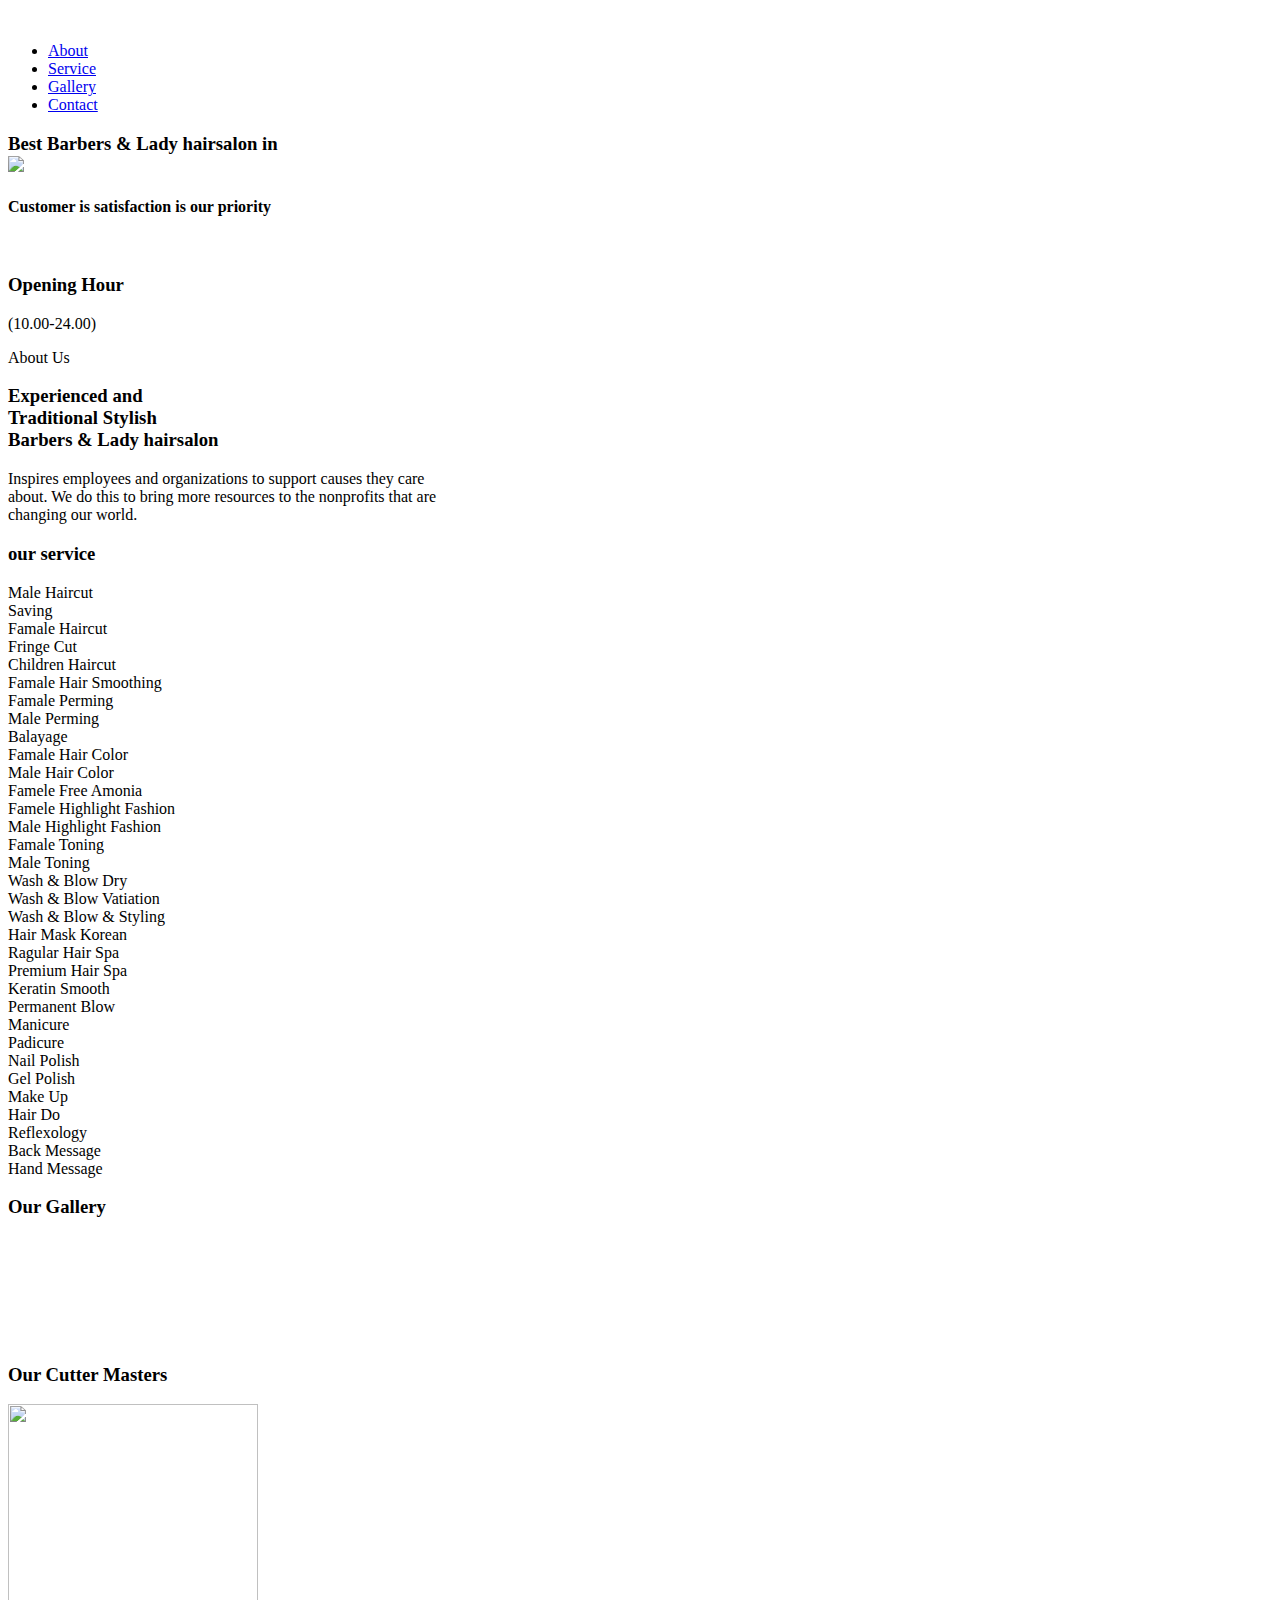
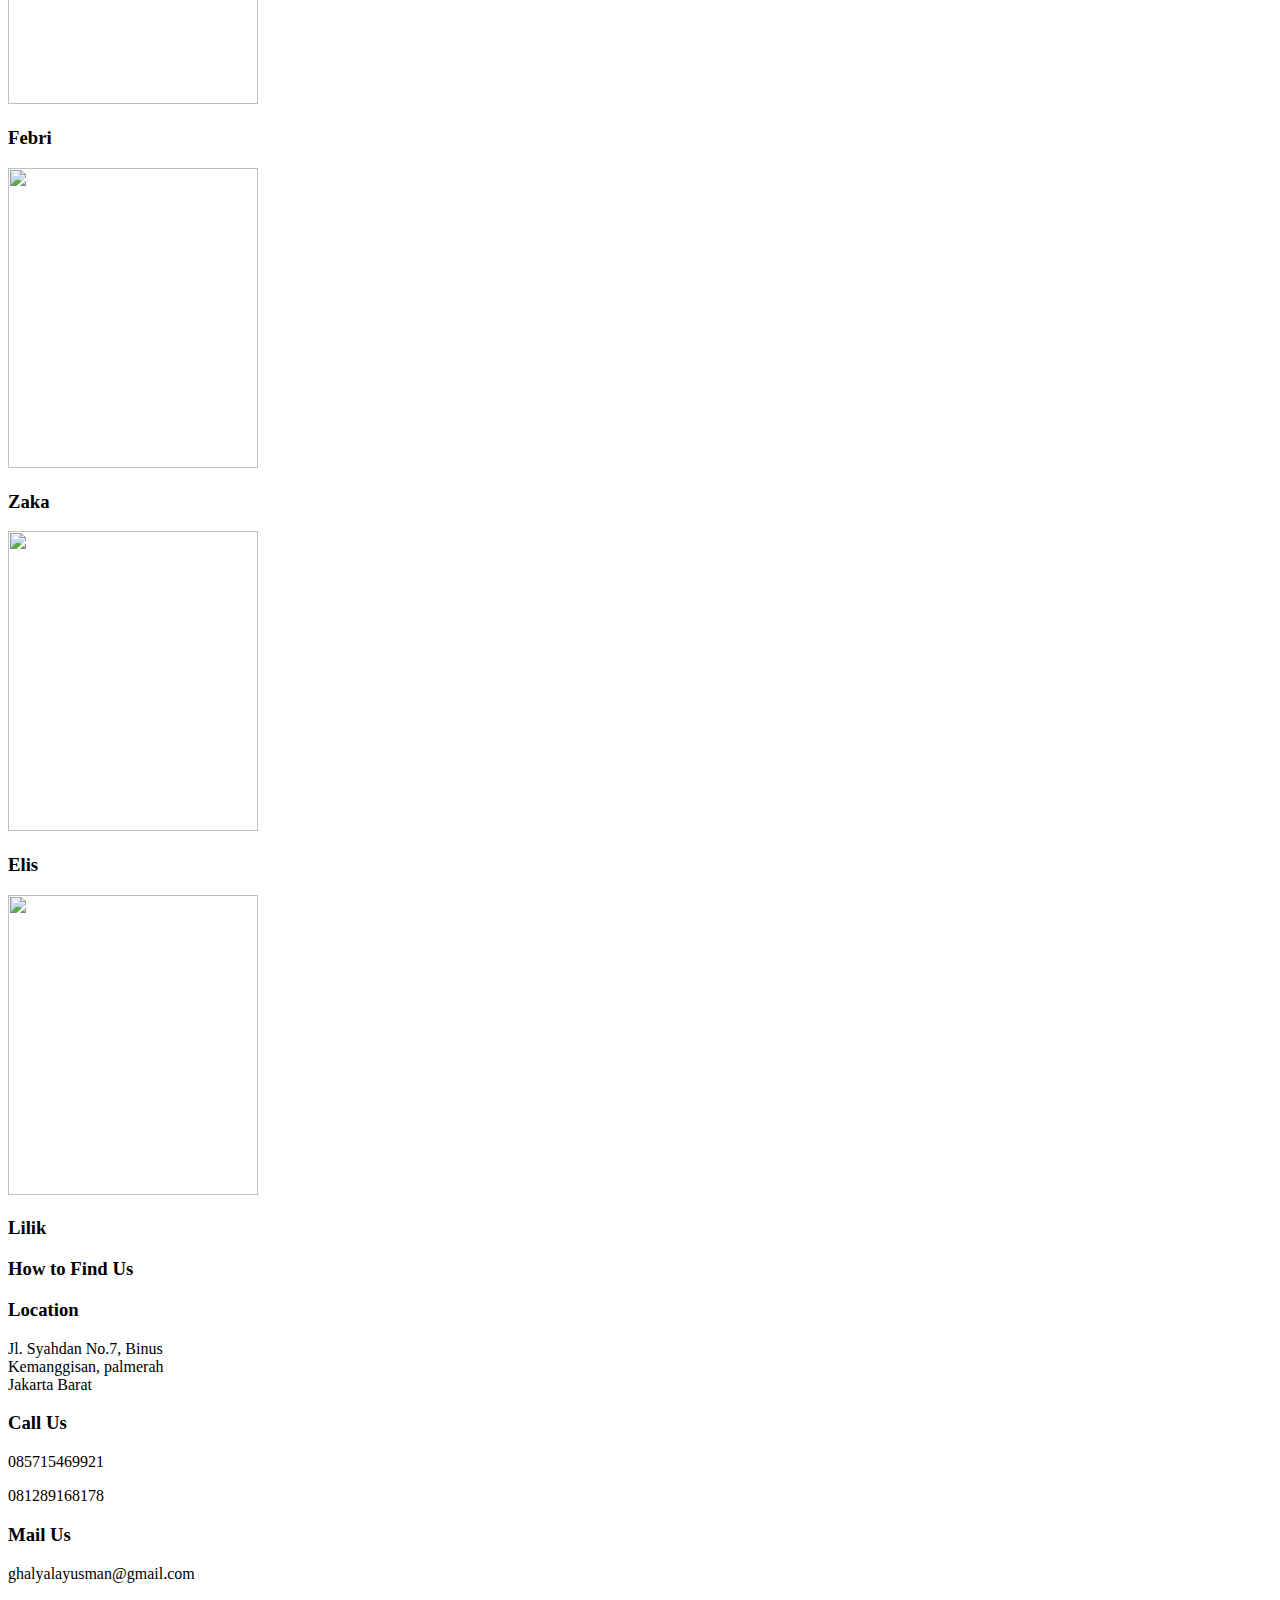
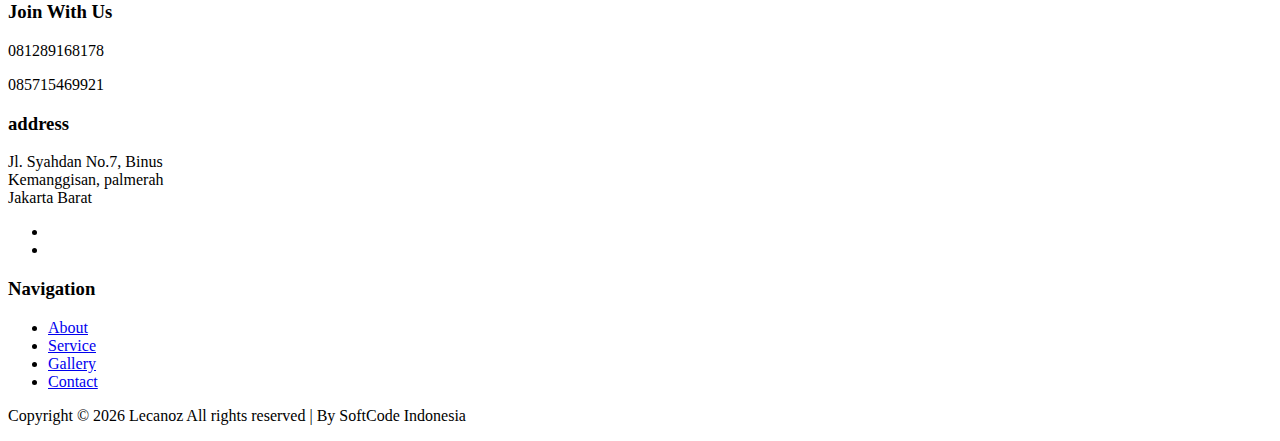
==== index.html @ 72bf42fb "Update index.html" ====
<!doctype html>
<html class="no-js" lang="zxx">

<head>
  <meta charset="utf-8">
  <meta http-equiv="x-ua-compatible" content="ie=edge">
  <title>Lecanoz</title>
  <meta name="description" content="">
  <meta name="viewport" content="width=device-width, initial-scale=1">

  <!-- <link rel="manifest" href="site.webmanifest"> -->
  <link rel="shortcut icon" type="image/x-icon" href="https://drive.google.com/file/d/1BiLMKQqVIKIXyY9jx629nzrj_ydUuwhg/view?usp=drivesdk">
  <!-- Place favicon.ico in the root directory -->

  <!-- CSS here -->
  <link rel="stylesheet" href="css/bootstrap.min.css">
  <link rel="stylesheet" href="css/owl.carousel.min.css">
  <link rel="stylesheet" href="css/magnific-popup.css">
  <link rel="stylesheet" href="css/font-awesome.min.css">
  <link rel="stylesheet" href="css/themify-icons.css">
  <link rel="stylesheet" href="css/nice-select.css">
  <link rel="stylesheet" href="css/flaticon.css">
  <link rel="stylesheet" href="css/gijgo.css">
  <link rel="stylesheet" href="css/animate.css">
  <link rel="stylesheet" href="css/slicknav.css">
  <link rel="stylesheet" href="css/style.css">
  <!-- <link rel="stylesheet" href="css/responsive.css"> -->
</head>

<body>
    <!--[if lte IE 9]>
            <p class="browserupgrade">You are using an <strong>outdated</strong> browser. Please <a href="https://browsehappy.com/">upgrade your browser</a> to improve your experience and security.</p>
          <![endif]-->

          <!-- header-start -->
          <header>
            <div class="header-area ">
              <div id="sticky-header" class="main-header-area">
                <div class="container-fluid p-0">
                  <div class="row align-items-center no-gutters">
                    <div class="col-xl-3 col-lg-3">
                      <div class="logo-img">
                        <a href="index.html">
                          <img src="img/logo1.png" alt="" class="header-logo">
                        </a>
                      </div>
                    </div>
                    <div class="col-xl-6 col-lg-6">
                      <div class="main-menu  d-none d-lg-block">
                        <nav>
                          <ul id="navigation">
                            <li><a href="#about" class="page-scroll">About</a></li>
                            <li><a href="#service" class="page-scroll">Service</a></li>
                            <li><a href="#gallery" class="page-scroll">Gallery</a></li>
                            <li><a href="#contact" class="page-scroll">Contact</a></li>
                          </ul>
                        </nav>
                      </div>
                    </div>
                    <div class="col-12">
                      <div class="mobile_menu d-block d-lg-none"></div>
                    </div>
                  </div>
                </div>
              </div>
            </div>
          </header>
          <!-- header-end -->

          <!-- slider_area_start -->
          <div class="slider_area">
            <div class="single_slider d-flex align-items-center justify-content-center slider_bg_1">
              <div class="container">
                <div class="row">
                  <div class="col-xl-12">
                    <div class="slider_text text-center">
                      <!-- <img src="img/banner1.png" alt=""> -->
                      <h3>Best Barbers & Lady hairsalon in <br> <img src="img/logo1.png" width="200px"> </h3>
                      <h4 class="text-white">Customer is satisfaction is our priority</h4>
                    </div>
                  </div>
                </div>
              </div>
            </div>
          </div>
          <!-- slider_area_end -->

          <!-- about_area_start -->
          <section class="about" id="about">
            <div class="about_area">
              <div class="container">
                <div class="row align-items-center">
                  <div class="col-xl-6 col-lg-6">
                    <div class="about_thumb">
                      <img src="img/about/about_lft.png" alt="">
                      <div class="opening_hour text-center">
                        <i class="flaticon-clock"></i>
                        <h3>Opening Hour</h3>
                        <p>(10.00-24.00)</p>
                      </div>
                    </div>
                  </div>
                  <div class="col-xl-6 col-lg-6">
                    <div class="about_info">
                      <div class="section_title mb-20px">
                        <span>About Us</span>
                        <h3>Experienced and <br> Traditional Stylish <br> Barbers & Lady hairsalon</h3>
                      </div>
                      <p>Inspires employees and organizations to support causes they care <br> about. We do this to bring more resources to the nonprofits that are <br> changing our world.</p>
                      
                    </div>
                  </div>
                </div>
              </div>
            </div>
          </section>

          <!-- about_area_end -->
          <section class="service" id="service">
            <div class="service_area">
              <div class="container">
                <div class="row">
                  <div class="col-xl-12">
                    <div class="section_title2 text-center mb-90">
                      <i class="flaticon-scissors"></i>
                      <h3>our service</h3>
                    </div>
                  </div>
                </div>
                <div class="white_bg_pos">
                  <div class="row">
                    <div class="col-xl-6">
                      <div class="single_service d-flex justify-content-between align-items-center">
                        <div class="service_inner d-flex align-items-center">
                          <span>Male Haircut</span>
                        </div>
                        
                      </div>
                      <div class="single_service d-flex justify-content-between align-items-center">
                        <div class="service_inner d-flex align-items-center">
                          <span>Saving</span>
                        </div>
                        
                      </div>
                      <div class="single_service d-flex justify-content-between align-items-center">
                        <div class="service_inner d-flex align-items-center">
                          <span>Famale Haircut</span>
                        </div>
                        
                      </div>
                      <div class="single_service d-flex justify-content-between align-items-center">
                        <div class="service_inner d-flex align-items-center">
                          <span>Fringe Cut</span>
                        </div>
                        
                      </div>
                      <div class="single_service d-flex justify-content-between align-items-center">
                        <div class="service_inner d-flex align-items-center">
                          <span>Children Haircut</span>
                        </div>
                        
                      </div>
                      <div class="single_service d-flex justify-content-between align-items-center">
                        <div class="service_inner d-flex align-items-center">
                          <span>Famale Hair Smoothing</span>
                        </div>
                        
                      </div>
                      <div class="single_service d-flex justify-content-between align-items-center">
                        <div class="service_inner d-flex align-items-center">
                          <span>Famale Perming</span>
                        </div>
                        
                      </div>
                      <div class="single_service d-flex justify-content-between align-items-center">
                        <div class="service_inner d-flex align-items-center">
                          <span>Male Perming</span>
                        </div>
                        
                      </div>
                      <div class="single_service d-flex justify-content-between align-items-center">
                        <div class="service_inner d-flex align-items-center">
                          <span>Balayage</span>
                        </div>
                        
                      </div>
                      <div class="single_service d-flex justify-content-between align-items-center">
                        <div class="service_inner d-flex align-items-center">
                          <span>Famale Hair Color</span>
                        </div>
                        
                      </div>
                      <div class="single_service d-flex justify-content-between align-items-center">
                        <div class="service_inner d-flex align-items-center">
                          <span>Male Hair Color</span>
                        </div>
                        
                      </div>
                      <div class="single_service d-flex justify-content-between align-items-center">
                        <div class="service_inner d-flex align-items-center">
                          <span>Famele Free Amonia</span>
                        </div>
                        
                      </div>
                      <div class="single_service d-flex justify-content-between align-items-center">
                        <div class="service_inner d-flex align-items-center">
                          <span>Famele Highlight Fashion</span>
                        </div>
                        
                      </div>
                      <div class="single_service d-flex justify-content-between align-items-center">
                        <div class="service_inner d-flex align-items-center">
                          <span>Male Highlight Fashion</span>
                        </div>
                        
                      </div>
                      <div class="single_service d-flex justify-content-between align-items-center">
                        <div class="service_inner d-flex align-items-center">
                          <span>Famale Toning</span>
                        </div>
                        
                      </div>
                      <div class="single_service d-flex justify-content-between align-items-center">
                        <div class="service_inner d-flex align-items-center">
                          <span>Male Toning</span>
                        </div>
                        
                      </div>
                    </div>
                    <div class="col-xl-6">
                      <div class="single_service d-flex justify-content-between align-items-center">
                        <div class="service_inner d-flex align-items-center">
                          <span>Wash & Blow Dry</span>
                        </div>
                        
                      </div>
                      <div class="single_service d-flex justify-content-between align-items-center">
                        <div class="service_inner d-flex align-items-center">
                          <span>Wash & Blow Vatiation</span>
                        </div>
                        
                      </div>
                      <div class="single_service d-flex justify-content-between align-items-center">
                        <div class="service_inner d-flex align-items-center">
                          <span>Wash & Blow & Styling</span>
                        </div>
                        
                      </div>
                      <div class="single_service d-flex justify-content-between align-items-center">
                        <div class="service_inner d-flex align-items-center">
                          <span>Hair Mask Korean</span>
                        </div>
                        
                      </div>
                      <div class="single_service d-flex justify-content-between align-items-center">
                        <div class="service_inner d-flex align-items-center">
                          <span>Ragular Hair Spa</span>
                        </div>
                        
                      </div>
                      <div class="single_service d-flex justify-content-between align-items-center">
                        <div class="service_inner d-flex align-items-center">
                          <span>Premium Hair Spa</span>
                        </div>
                        
                      </div>
                      <div class="single_service d-flex justify-content-between align-items-center">
                        <div class="service_inner d-flex align-items-center">
                          <span>Keratin Smooth</span>
                        </div>
                        
                      </div>
                      <div class="single_service d-flex justify-content-between align-items-center">
                        <div class="service_inner d-flex align-items-center">
                          <span>Permanent Blow</span>
                        </div>
                        
                      </div>
                      <div class="single_service d-flex justify-content-between align-items-center">
                        <div class="service_inner d-flex align-items-center">
                          <span>Manicure</span>
                        </div>
                        
                      </div>
                      <div class="single_service d-flex justify-content-between align-items-center">
                        <div class="service_inner d-flex align-items-center">
                          <span>Padicure</span>
                        </div>
                        
                      </div>
                      <div class="single_service d-flex justify-content-between align-items-center">
                        <div class="service_inner d-flex align-items-center">
                          <span>Nail Polish</span>
                        </div>
                        
                      </div>
                      <div class="single_service d-flex justify-content-between align-items-center">
                        <div class="service_inner d-flex align-items-center">
                          <span>Gel Polish</span>
                        </div>
                        
                      </div>
                      <div class="single_service d-flex justify-content-between align-items-center">
                        <div class="service_inner d-flex align-items-center">
                          <span>Make Up</span>
                        </div>
                        
                      </div>
                      <div class="single_service d-flex justify-content-between align-items-center">
                        <div class="service_inner d-flex align-items-center">
                          <span>Hair Do</span>
                        </div>
                        
                      </div>
                      <div class="single_service d-flex justify-content-between align-items-center">
                        <div class="service_inner d-flex align-items-center">
                          <span>Reflexology</span>
                        </div>
                        
                      </div>
                      <div class="single_service d-flex justify-content-between align-items-center">
                        <div class="service_inner d-flex align-items-center">
                          <span>Back Message</span>
                        </div>
                        
                      </div>
                      <div class="single_service d-flex justify-content-between align-items-center">
                        <div class="service_inner d-flex align-items-center">
                          <span>Hand Message</span>
                        </div>
                        
                      </div>
                    </div>
                  </div>
                </div>
              </div>
            </div>
          </section>


          <!-- gallery_area_start -->
          <section class="gallery" id="gallery">
            <div class="gallery_area">
              <div class="container">
                <div class="row">
                  <div class="col-xl-12">
                    <div class="section_title2 text-center mb-90">
                      <i class="flaticon-scissors"></i>
                      <h3>Our Gallery</h3>
                    </div>
                  </div>
                </div>
                <div class="row">
                  <div class="col-xl-12">
                    <div class="gallery_active owl-carousel">
                      <div class="single_gallery">
                        <div class="thumb">
                          <img src="img/gambar1.jpg" alt="">
                          <div class="image_hover">
                            <a class="popup-image" href="img/gambar1.jpg">
                              <i class="ti-plus"></i>
                            </a>
                          </div>
                        </div>
                      </div>
                      <div class="single_gallery">
                        <div class="thumb">
                          <img src="img/gambar2.jpg" alt="">
                          <div class="image_hover">
                            <a class="popup-image" href="img/gambar2.jpg">
                              <i class="ti-plus"></i>
                            </a>
                          </div>
                        </div>
                      </div>
                      <div class="single_gallery">
                        <div class="thumb">
                          <img src="img/gambar3.jpg" alt="">
                          <div class="image_hover">
                            <a class="popup-image" href="img/gambar3.jpg">
                              <i class="ti-plus"></i>
                            </a>
                          </div>
                        </div>
                      </div>
                      <div class="single_gallery">
                        <div class="thumb">
                          <img src="img/gambar4.jpg" alt="">
                          <div class="image_hover">
                            <a class="popup-image" href="img/gambar4.jpg">
                              <i class="ti-plus"></i>
                            </a>
                          </div>
                        </div>
                      </div>
                      <div class="single_gallery">
                        <div class="thumb">
                          <img src="img/gambar2.jpg" alt="">
                          <div class="image_hover">
                            <a class="popup-image" href="img/gambar2.jpg">
                              <i class="ti-plus"></i>
                            </a>
                          </div>
                        </div>
                      </div>
                      <div class="single_gallery">
                        <div class="thumb">
                          <img src="img/gambar3.jpg" alt="">
                          <div class="image_hover">
                            <a class="popup-image" href="img/gambar3.jpg">
                              <i class="ti-plus"></i>
                            </a>
                          </div>
                        </div>
                      </div>
                    </div>
                  </div>
                </div>
              </div>
            </div>
          </section>
          <!-- gallery_area_end -->


          <!-- cutter_muster_start -->
          <div class="cutter_muster">
            <div class="container">
              <div class="row">
                <div class="col-xl-12">
                  <div class="section_title2 text-center mb-90">
                    <i class="flaticon-scissors"></i>
                    <h3>Our Cutter Masters</h3>
                  </div>
                </div>
              </div>
              <div class="row">
                <div class="col-xl-3 col-md-6 col-lg-3 text-center">
                  <div class="single_master">
                    <div class="thumb">
                      <img src="img/cut1.jpg" alt="" style="width: 250px;height: 300px;">
                      
                    </div>
                    <div class="master_name text-center">
                      <h3>Febri</h3>
                    </div>
                  </div>
                </div>
                <div class="col-xl-3 col-md-6 col-lg-3 text-center">
                  <div class="single_master">
                    <div class="thumb">
                      <img src="img/cut2.jpg" alt="" style="width: 250px;height: 300px;">
                      
                    </div>
                    <div class="master_name text-center">
                      <h3>Zaka</h3>
                    </div>
                  </div>
                </div>
                <div class="col-xl-3 col-md-6 col-lg-3 text-center">
                  <div class="single_master">
                    <div class="thumb">
                      <img src="img/cut3.jpg" alt="" style="width: 250px;height: 300px;">
                      
                    </div>
                    <div class="master_name text-center">
                      <h3>Elis</h3>
                    </div>
                  </div>
                </div>
                <div class="col-xl-3 col-md-6 col-lg-3 text-center">
                  <div class="single_master">
                    <div class="thumb">
                      <img src="img/banner3.jpg" alt="" style="width: 250px;height: 300px;">
                      
                    </div>
                    <div class="master_name text-center">
                      <h3>Lilik</h3>
                    </div>
                  </div>
                </div>
              </div>
            </div>
          </div>
          <!-- cutter_muster_end -->

          <!-- find_us_area start -->
          <section class="contact" id="contact">
            <div class="find_us_area find_bg_1 ">
              <div class="container">
                <div class="row">
                  <div class="col-xl-5 offset-xl-7 col-lg-6 offset-lg-6">
                    <div class="find_info">
                      <h3 class="find_info_title">How to Find Us</h3>
                      <div class="single_find d-flex">
                        <div class="icon">
                          <i class="flaticon-placeholder"></i>
                        </div>
                        <div class="find_text">
                          <h3>Location</h3>
                          <p>Jl. Syahdan No.7, Binus<br>Kemanggisan, palmerah<br> Jakarta Barat</p>
                        </div>
                      </div>
                      <div class="single_find d-flex">
                        <div class="icon">
                          <i class="flaticon-phone-call"></i>
                        </div>
                        <div class="find_text">
                          <h3>Call Us</h3>
                          <p>085715469921</p>
                          <p>081289168178</p>
                        </div>
                      </div>
                      <div class="single_find d-flex">
                        <div class="icon">
                          <i class="flaticon-paper-plane"></i>
                        </div>
                        <div class="find_text">
                          <h3>Mail Us</h3>
                          <p>ghalyalayusman@gmail.com</p>
                        </div>
                      </div>
  
                    </div>
                  </div>
                </div>
              </div>
            </div>
          </section>
          <!-- find_us_area_end -->

          <!-- footer -->
          <footer class="footer">
            <div class="footer_top">
              <div class="container">
                <div class="row justify-content-center">
                  <div class="col-xl-4 col-md-6 col-lg-4 text-center">
                    <div class="footer_widget">
                      <h3 class="footer_title">
                        Join With Us
                      </h3>
                      <p class="footer_text">081289168178</p>
                      <p class="footer_text">085715469921</p>

                      </div>
                    </div>
                    <div class="col-xl-4 col-md-6 col-lg-4 text-center">
                      <div class="footer_widget">
                        <h3 class="footer_title">
                          address
                        </h3>
                        <p class="footer_text">Jl. Syahdan No.7, Binus<br>Kemanggisan, palmerah<br> Jakarta Barat</p>
                         
                          <div class="socail_links">
                            <ul>
                              <li>
                                <a href="https://www.youtube.com/channel/UCShp2CQF1haoKGP1Tw2uXsg">
                                  <i class="fa fa-youtube"></i>
                                </a>
                              </li>
                              <li>
                                <a href="https://www.instagram.com/lecanoz/">
                                  <i class="fa fa-instagram"></i>
                                </a>
                              </li>
                            </ul>
                          </div>
                        </div>
                      </div>
                      <div class="col-xl-4 col-md-6 col-lg-4 text-center">
                        <div class="footer_widget">
                          <h3 class="footer_title">
                            Navigation
                          </h3>
                          <ul>
                            <li><a href="#about" class="page-scroll">About</a></li>
                            <li><a href="#service" class="page-scroll">Service</a></li>
                            <li><a href="#gallery" class="page-scroll">Gallery</a></li>
                            <li><a href="#contact" class="page-scroll">Contact</a></li>
                          </ul>
                        </div>
                      </div>
                    </div>
                  </div>
                </div>
                <div class="copy-right_text">
                  <div class="container">
                    <div class="footer_border"></div>
                    <div class="row">
                      <div class="col-xl-12">
                        <p class="copy_right text-center">
                          <!-- Link back to Colorlib can't be removed. Template is licensed under CC BY 3.0. -->
                          Copyright &copy;
                          <script>
                            document.write(new Date().getFullYear());
                          </script> Lecanoz All rights reserved  | By SoftCode Indonesia
                          <!-- Link back to Colorlib can't be removed. Template is licensed under CC BY 3.0. -->
                        </p>
                      </div>
                    </div>
                  </div>
                </div>
              </footer>
              <!-- footer -->
              <!-- link that opens popup -->


              <!-- JS here -->
              <script src="js/jquery-3.4.1.js"></script>
              <script src="js/vendor/modernizr-3.5.0.min.js"></script>
              <script src="js/vendor/jquery-1.12.4.min.js"></script>
              <script src="js/popper.min.js"></script>
              <script src="js/bootstrap.min.js"></script>
              <script src="js/owl.carousel.min.js"></script>
              <script src="js/isotope.pkgd.min.js"></script>
              <script src="js/ajax-form.js"></script>
              <script src="js/waypoints.min.js"></script>
              <script src="js/jquery.counterup.min.js"></script>
              <script src="js/imagesloaded.pkgd.min.js"></script>
              <script src="js/scrollIt.js"></script>
              <script src="js/jquery.scrollUp.min.js"></script>
              <script src="js/wow.min.js"></script>
              <script src="js/nice-select.min.js"></script>
              <script src="js/jquery.slicknav.min.js"></script>
              <script src="js/jquery.magnific-popup.min.js"></script>
              <script src="js/plugins.js"></script>
              <script src="js/gijgo.min.js"></script>

              <!--contact js-->
              

              <script src="js/main.js"></script>
              <script src="js/script.js"></script>
              <script>
                
                // $('.page-scroll').click(function (e) { 
                //   e.preventDefault();
                //   console.log('ok');
                //   var href = $(this).attr('href');
                //   var elementTujuan = $(href);
                //   // $("body").animate({
                //   //   scrollTop: elementTujuan.offset().top
                //   // });
                // });
              </script>
            </body>

            </html>
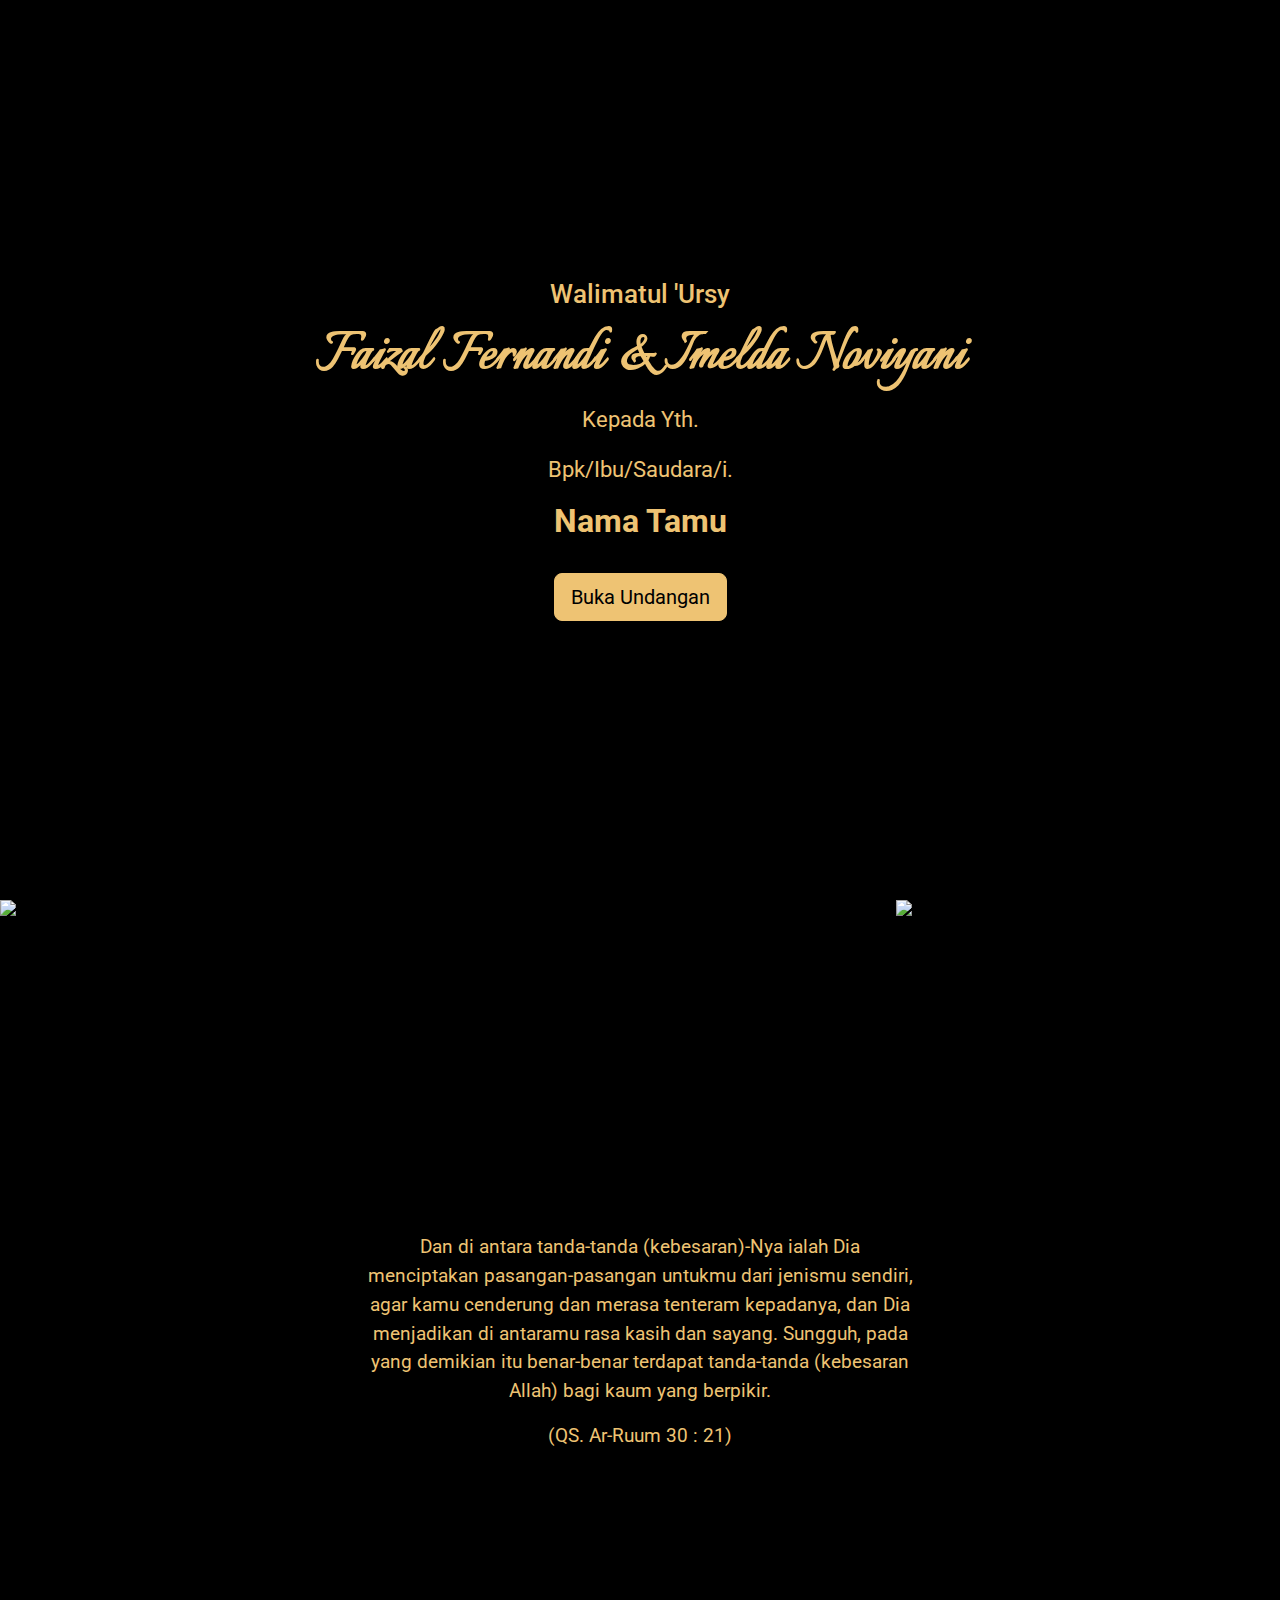
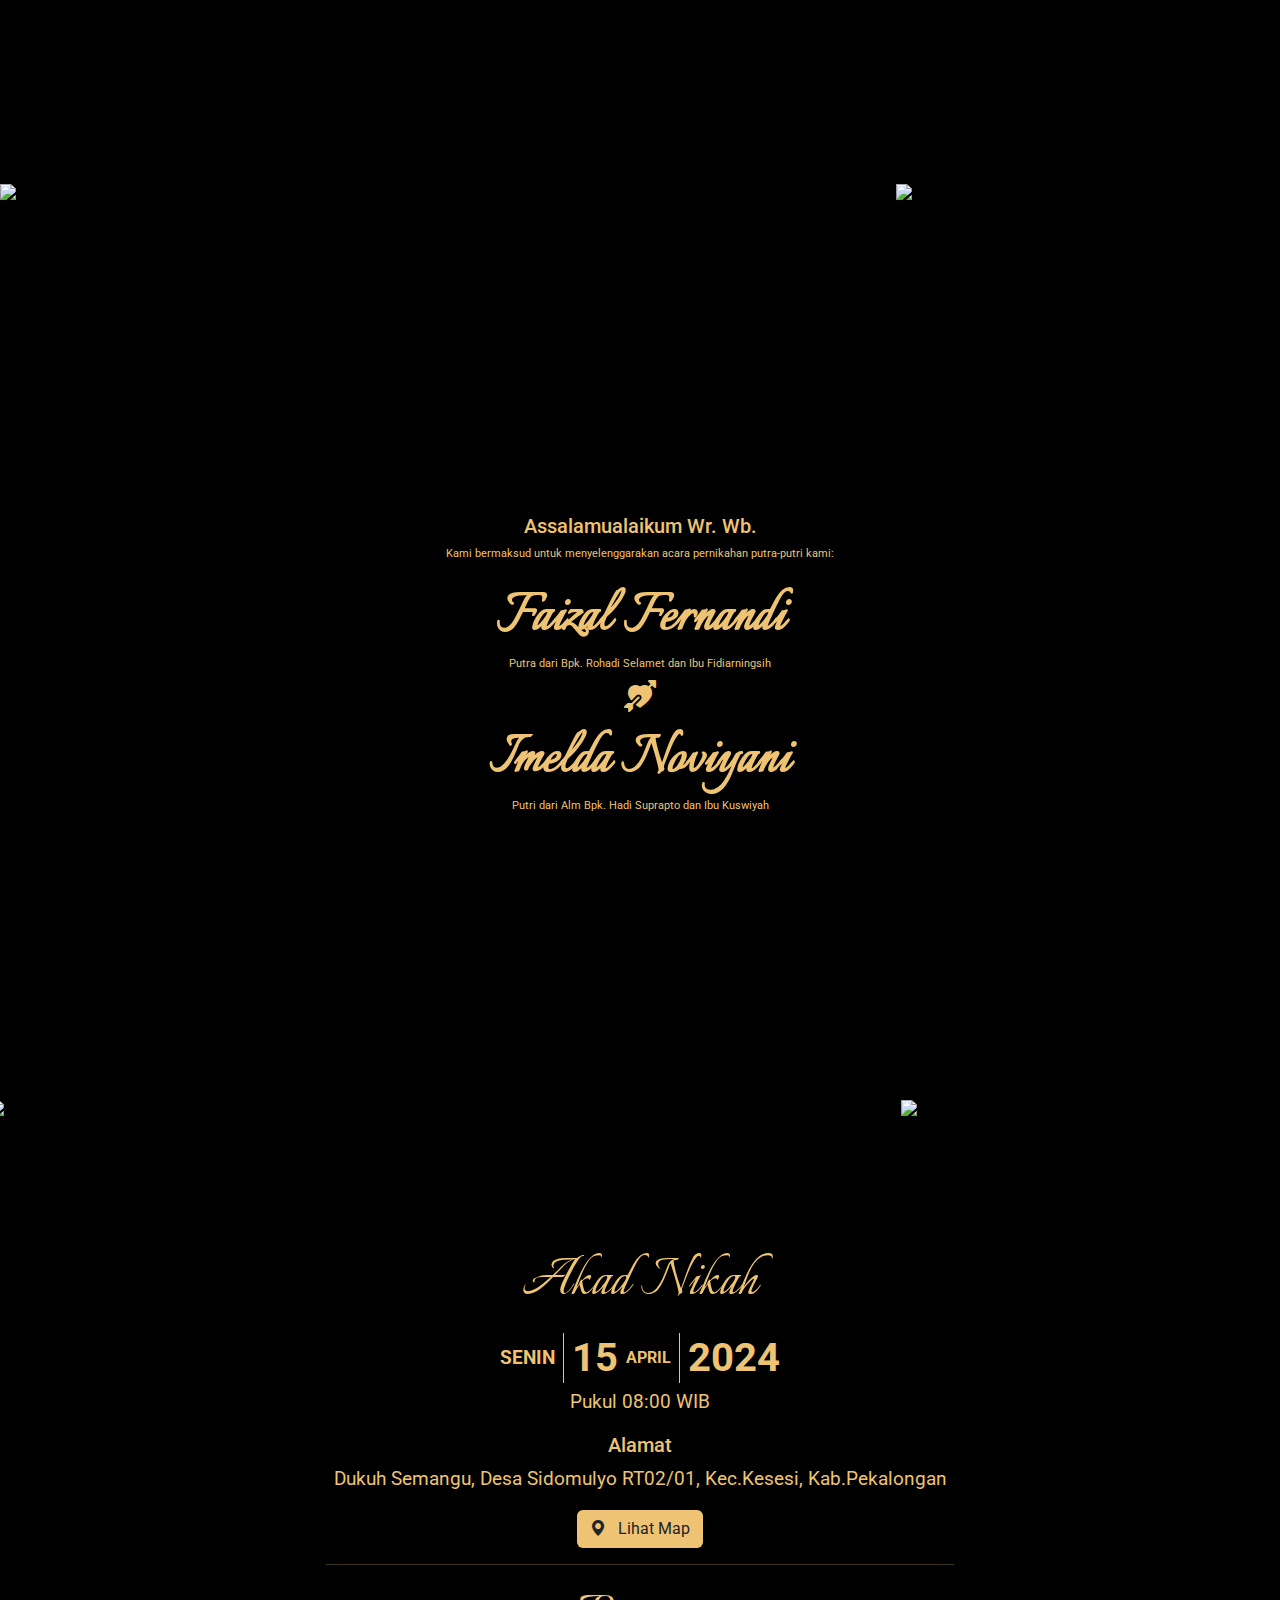
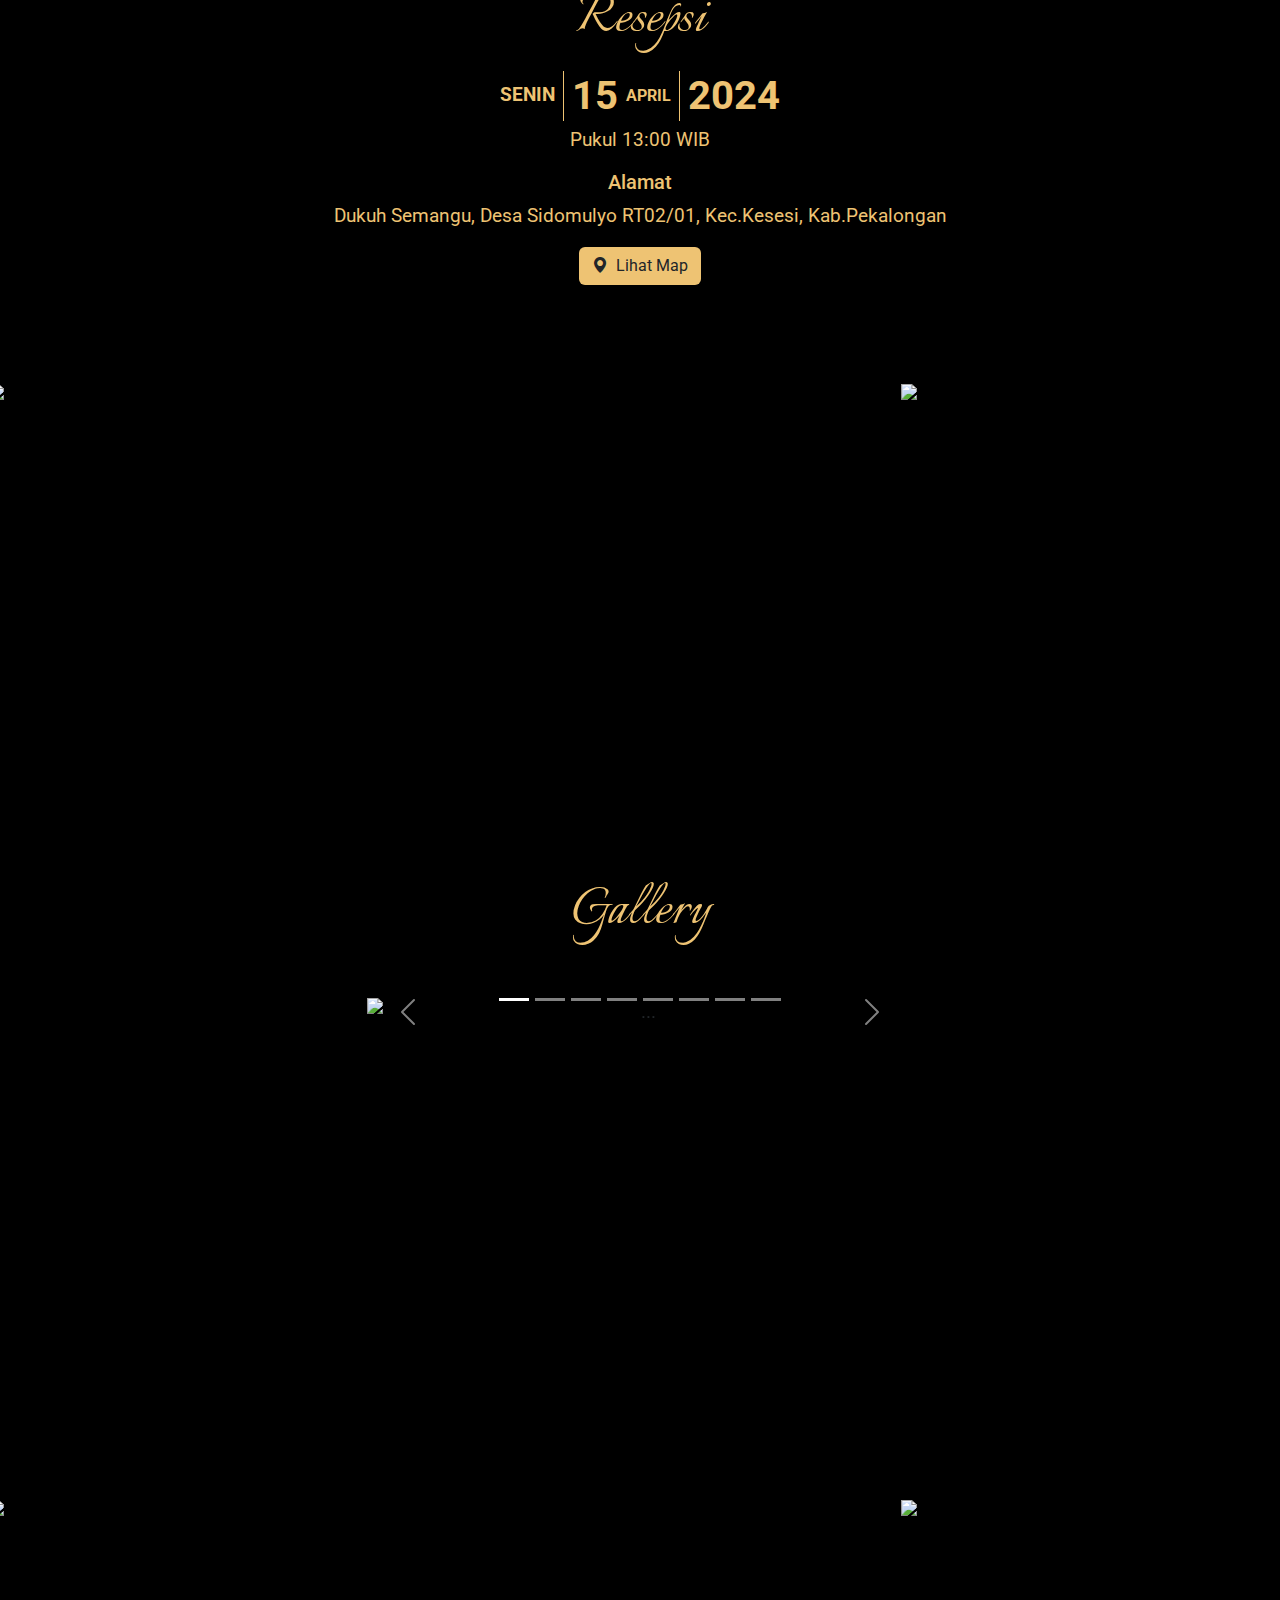
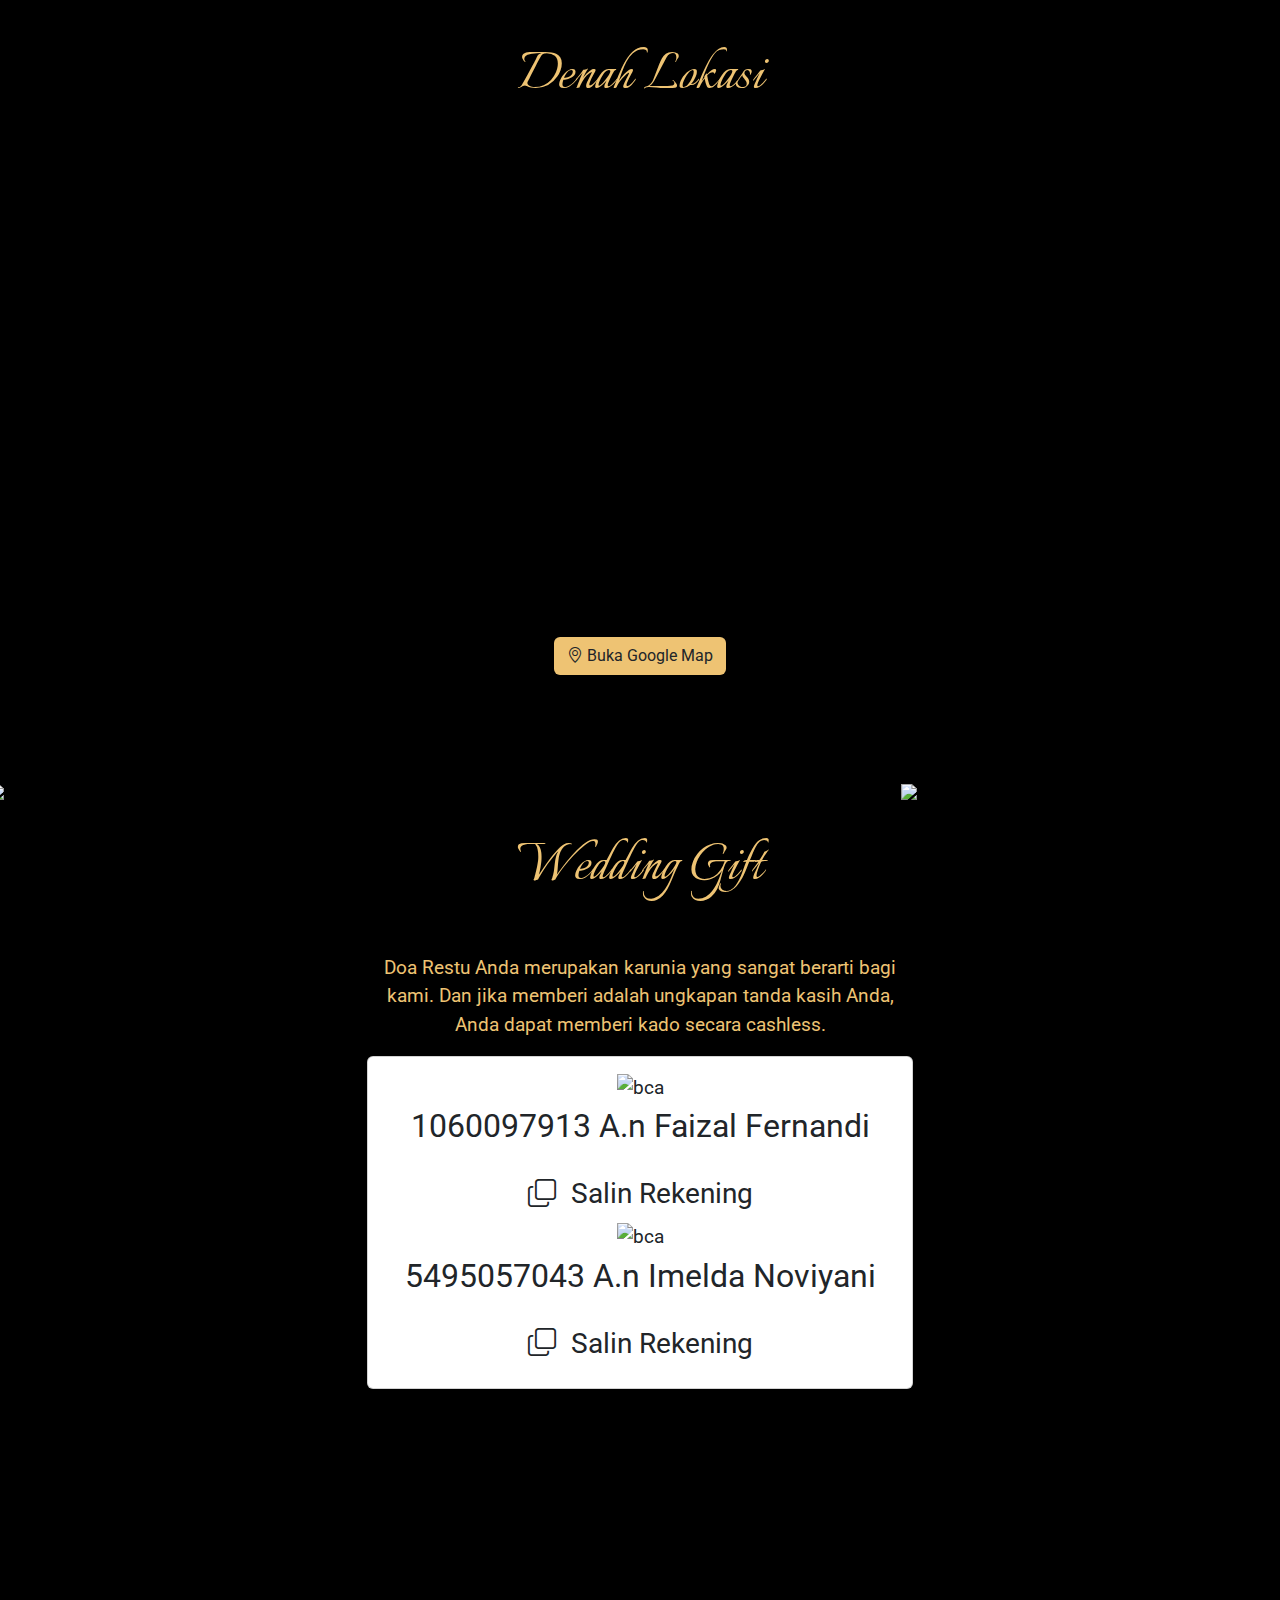
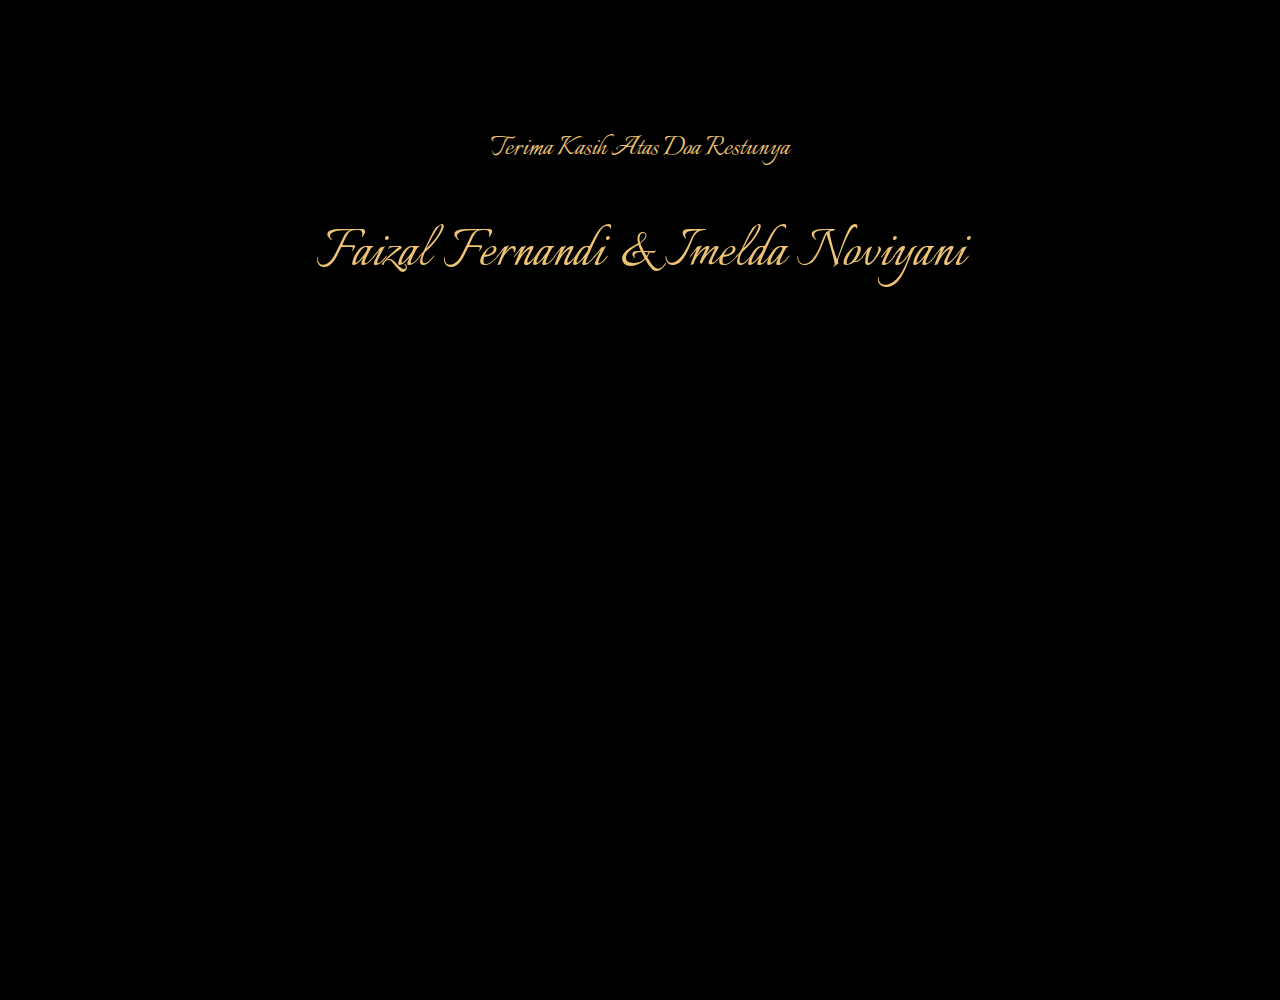
==== commit ac24fac0: "Update index.html" ====
--- a/index.html
+++ b/index.html
@@ -1,647 +1,314 @@
 <!doctype html>
-<html class="no-js" lang="zxx">
-
-<head>
-  <meta charset="utf-8">
-  <meta http-equiv="x-ua-compatible" content="ie=edge">
-  <title>Lecanoz</title>
-  <meta name="description" content="">
-  <meta name="viewport" content="width=device-width, initial-scale=1">
-
-  <!-- <link rel="manifest" href="site.webmanifest"> -->
-  <link rel="shortcut icon" type="image/x-icon" href="https://drive.google.com/file/d/1BiLMKQqVIKIXyY9jx629nzrj_ydUuwhg/view?usp=drivesdk">
-  <!-- Place favicon.ico in the root directory -->
-
-  <!-- CSS here -->
-  <link rel="stylesheet" href="css/bootstrap.min.css">
-  <link rel="stylesheet" href="css/owl.carousel.min.css">
-  <link rel="stylesheet" href="css/magnific-popup.css">
-  <link rel="stylesheet" href="css/font-awesome.min.css">
-  <link rel="stylesheet" href="css/themify-icons.css">
-  <link rel="stylesheet" href="css/nice-select.css">
-  <link rel="stylesheet" href="css/flaticon.css">
-  <link rel="stylesheet" href="css/gijgo.css">
-  <link rel="stylesheet" href="css/animate.css">
-  <link rel="stylesheet" href="css/slicknav.css">
-  <link rel="stylesheet" href="css/style.css">
-  <!-- <link rel="stylesheet" href="css/responsive.css"> -->
-</head>
-
-<body>
-    <!--[if lte IE 9]>
-            <p class="browserupgrade">You are using an <strong>outdated</strong> browser. Please <a href="https://browsehappy.com/">upgrade your browser</a> to improve your experience and security.</p>
-          <![endif]-->
-
-          <!-- header-start -->
-          <header>
-            <div class="header-area ">
-              <div id="sticky-header" class="main-header-area">
-                <div class="container-fluid p-0">
-                  <div class="row align-items-center no-gutters">
-                    <div class="col-xl-3 col-lg-3">
-                      <div class="logo-img">
-                        <a href="index.html">
-                          <img src="img/logo1.png" alt="" class="header-logo">
-                        </a>
-                      </div>
-                    </div>
-                    <div class="col-xl-6 col-lg-6">
-                      <div class="main-menu  d-none d-lg-block">
-                        <nav>
-                          <ul id="navigation">
-                            <li><a href="#about" class="page-scroll">About</a></li>
-                            <li><a href="#service" class="page-scroll">Service</a></li>
-                            <li><a href="#gallery" class="page-scroll">Gallery</a></li>
-                            <li><a href="#contact" class="page-scroll">Contact</a></li>
-                          </ul>
-                        </nav>
-                      </div>
-                    </div>
-                    <div class="col-12">
-                      <div class="mobile_menu d-block d-lg-none"></div>
-                    </div>
-                  </div>
-                </div>
+<html lang="en">
+  <head>
+    <meta charset="utf-8">
+    <meta name="viewport" content="width=device-width, initial-scale=1">
+
+<meta property="og:image" content=img/hero-6.jpeg">
+    <title>Faizal & Imelda Wedding</title>
+    <link href="https://cdn.jsdelivr.net/npm/bootstrap@5.3.3/dist/css/bootstrap.min.css" rel="stylesheet" integrity="sha384-QWTKZyjpPEjISv5WaRU9OFeRpok6YctnYmDr5pNlyT2bRjXh0JMhjY6hW+ALEwIH" crossorigin="anonymous">
+    <link rel="stylesheet" href="https://cdn.jsdelivr.net/npm/bootstrap-icons@1.11.3/font/bootstrap-icons.min.css">
+    <link rel="preconnect" href="https://fonts.googleapis.com">
+    <link rel="preconnect" href="https://fonts.gstatic.com" crossorigin>
+    <link href="https://fonts.googleapis.com/css2?family=Italianno&family=Sacramento&family=Tangerine:wght@400;700&family=Work+Sans:ital,wght@0,100..900;1,100..900&display=swap" rel="stylesheet">
+    <link href="https://fonts.googleapis.com/css2?family=Roboto:ital,wght@0,100;0,300;0,400;0,500;0,700;0,900;1,100;1,300;1,400;1,500;1,700;1,900&display=swap" rel="stylesheet">
+    <link rel="stylesheet" href="countdown/simplyCountdown.theme.default.css">
+
+    <meta property="og:image" content="img/hero-6.jpeg">
+
+    <script src="countdown/simplyCountdown.min.js"></script>
+    <link rel="stylesheet" href="style.css">
+    <script src="jquery/jquery-3.7.1.js"></script>
+    <script src="https://cdn.jsdelivr.net/npm/bootstrap@5.3.3/dist/js/bootstrap.bundle.min.js" integrity="sha384-YvpcrYf0tY3lHB60NNkmXc5s9fDVZLESaAA55NDzOxhy9GkcIdslK1eN7N6jIeHz" crossorigin="anonymous"></script>
+   
+  </head>
+  <body>
+    <section id="hiro" class="hero w-100 h-100 p-3 mx-auto text-center d-flex justify-content-center align-items-center text-gold">
+        <main>
+            <h4>Walimatul 'Ursy</h4>
+            <h1 class="fw-bold ">Faizal Fernandi & Imelda Noviyani</h1>
+            <p class="">Kepada Yth. </p>
+            <p class="">Bpk/Ibu/Saudara/i. </p>
+            <h2 class="fw-bold" id="nama">Nama Tamu</h2>
+            <div class="simply-countdown"></div>
+            <a href="#quotes" class="btn mt-4 btn-lg" onClick="enableScroll()">Buka Undangan</a>
+        </main>
+    </section>
+    
+
+    <!-- <nav class="navbar navbar-expand bg-gold nav-sticky">
+      <div class="container">
+        <a class="navbar-brand" href="#">Faizal & Imel</a>
+        <button class="navbar-toggler" type="button" data-bs-toggle="offcanvas" data-bs-target="#offcanvasNavbar" aria-controls="offcanvasNavbar" aria-label="Toggle navigation">
+          <span class="navbar-toggler-icon"></span>
+        </button>
+        <div class="offcanvas offcanvas-end" tabindex="-1" id="offcanvasNavbar" aria-labelledby="offcanvasNavbarLabel">
+          <div class="offcanvas-header">
+            <h5 class="offcanvas-title" id="offcanvasNavbarLabel">Offcanvas</h5>
+            <button type="button" class="btn-close" data-bs-dismiss="offcanvas" aria-label="Close"></button>
+          </div>
+          <div class="offcanvas-body">
+            <ul class="navbar-nav justify-content-end flex-grow-1 pe-3">
+              <li class="nav-item">
+                <a class="nav-link" href="#opening"><i class="bi bi-envelope-open-heart-fill"></i> Opening</a>
+              </li>
+              <li class="nav-item">
+                <a class="nav-link" href="#quotes"><i class="bi bi-quote"></i> Quotes</a>
+              </li>
+              <li class="nav-item">
+                <a class="nav-link" href="#mempelai"><i class="bi bi-hearts"></i> Mempelai</a>
+              </li>
+              <li class="nav-item">
+                <a class="nav-link" href="#event"><i class="bi bi-calendar-heart-fill"></i> Acara</a>
+              </li>
+               <li class="nav-item">
+                <a class="nav-link" href="#gallery"><i class="bi bi-postage-heart-fill"></i> Galeri</a>
+              </li>
+              <li class="nav-item">
+                <a class="nav-link" href="#map"><i class="bi bi-geo-alt-fill"></i> Map</a>
+              </li>
+              <li class="nav-item">
+                <a class="nav-link" href="#gift"><i class="bi bi-gift-fill"></i> Gift</a>
+              </li>
+            </ul>
+          </div>
+        </div>
+      </div>
+    </nav> -->
+
+    <section id="quotes" class="quotes ">
+      <div class="container">
+        <div class="row justify-content-center align-items-center">
+          <div class="frame">
+            <img class="frame-tl animate animated animate__fadeInTopLeft " src="img/frame-tl.webp" />
+            <img class="frame-tr animate animated animate__fadeInTopRight " src="img/frame-tr.webp" />
+            <img class="frame-bl animate animated animate__fadeInBottomLeft " src="img/frame-bl.webp" />
+            <img class="frame-br animate animated animate__fadeInBottomRight" src="img/frame-br.webp" />
+          </div>
+          <div class="col-lg-6 text-center text-white quote-content p-2">
+            <p class="quote text-gold">
+              Dan di antara tanda-tanda (kebesaran)-Nya ialah Dia menciptakan pasangan-pasangan untukmu dari jenismu sendiri, agar kamu cenderung dan merasa tenteram kepadanya, dan Dia menjadikan di antaramu rasa kasih dan sayang. Sungguh, pada yang demikian itu benar-benar terdapat tanda-tanda (kebesaran Allah) bagi kaum yang berpikir.
+            </p>
+            <p class="text-gold">(QS. Ar-Ruum 30 : 21)</p>
+          </div>
+          
+        </div>
+      </div>
+    </section>
+
+    <section id="mempelai" class="mempelai bg-black ">
+      <div class="container">
+        <div class="row justify-content-center align-items-center">
+          <div class="col-lg-12 text-center text-gold">
+            <div class="img-header">
+              <img src="img/bg-wayang.png" alt="" class="left">
+              <img src="img/bg-wayang.png" alt="" class="right">
+            </div>
+            <h5 class="">Assalamualaikum Wr. Wb.</h5>
+            <p>Kami bermaksud untuk menyelenggarakan acara pernikahan putra-putri kami:</p>
+            <h2 class=" m-0 fw-bold">Faizal Fernandi</h2>
+            <p class=" m-0">Putra dari Bpk. Rohadi Selamet dan Ibu Fidiarningsih</p>
+            <i class="bi bi-arrow-through-heart-fill fs-2"></i>
+            <h2 class=" m-0 fw-bold">Imelda Noviyani</h2>
+            <p class=" m-0">Putri dari Alm Bpk. Hadi Suprapto dan Ibu Kuswiyah</p>
+          </div>
+        </div>
+      </div>
+    </section>
+
+    <section class="acara" id="acara">
+      <div class="row justify-content-center align-items-center">
+        <div class="frame">
+          <img class="frame-tl animate animated animate__fadeInTopLeft " src="img/frame-tl.webp" />
+          <img class="frame-tr animate animated animate__fadeInTopRight " src="img/frame-tr.webp" />
+          <img class="frame-bl animate animated animate__fadeInBottomLeft " src="img/frame-bl.webp" />
+          <img class="frame-br animate animated animate__fadeInBottomRight" src="img/frame-br.webp" />
+        </div>
+        
+        <div class="col-lg-6 text-center text-gold">
+          <div class="img-header">
+            <img src="img/bg-wayang.png" alt="" class="left">
+            <img src="img/bg-wayang.png" alt="" class="right">
+          </div>
+          
+          <h4>Akad Nikah</h4>
+          <div class="d-flex align-items-center gap-2 justify-content-center">
+            <p class="fw-bold m-0">SENIN</p>
+            <div class="vl-gold"></div>
+            <span class="fs-1 fw-bold">15</span>
+            <p class="fw-bold fs-6 m-0">APRIL</p>
+            <div class="vl-gold"></div>
+            
+            <p class="fw-bold fs-1 m-0">2024</p>
+          </div>
+          
+          <p>Pukul 08:00 WIB</p>
+          <h5>Alamat</h5>
+          <p>Dukuh Semangu, Desa Sidomulyo RT02/01, Kec.Kesesi, Kab.Pekalongan</p>
+          <a href="#" class="btn bg-gold"><i class="bi bi-geo-alt-fill me-2"></i> Lihat Map</a>
+          <hr>
+          <h4>Resepsi</h4>
+          <div class="d-flex align-items-center gap-2 justify-content-center">
+            <p class="fw-bold m-0">SENIN</p>
+            <div class="vl-gold"></div>
+            <span class="fs-1 fw-bold">15</span>
+            <p class="fw-bold fs-6 m-0">APRIL</p>
+            <div class="vl-gold"></div>
+            <p class="fw-bold fs-1 m-0">2024</p>
+          </div>
+          <p>Pukul 13:00 WIB</p>
+          <h5>Alamat</h5>
+          <p>Dukuh Semangu, Desa Sidomulyo RT02/01, Kec.Kesesi, Kab.Pekalongan</p>
+          <a href="#" class="btn bg-gold"><i class="bi bi-geo-alt-fill me-2"></i>Lihat Map</a>
+        </div>
+      </div>
+    </section>
+
+    <section id="gallery" class="gallery">
+      <div class="container">
+        <div class="row justify-content-center align-items-center">
+          <div class="col-lg-6 text-center">
+            <!-- <div class="img-header">
+              <img src="img/bg-wayang.png" alt="" class="left">
+              <img src="img/bg-wayang.png" alt="" class="right">
+            </div> -->
+            <h4 class="title text-gold mb-5">Gallery</h4>
+            <div id="carouselExample" class="carousel slide">
+              <div class="carousel-indicators">
+                <button type="button" data-bs-target="#carouselExampleIndicators" data-bs-slide-to="0" class="active" aria-current="true" aria-label="Slide 1"></button>
+                <button type="button" data-bs-target="#carouselExampleIndicators" data-bs-slide-to="1" aria-label="Slide 2"></button>
+                <button type="button" data-bs-target="#carouselExampleIndicators" data-bs-slide-to="2" aria-label="Slide 3"></button>
+                <button type="button" data-bs-target="#carouselExampleIndicators" data-bs-slide-to="3" aria-label="Slide 4"></button>
+                <button type="button" data-bs-target="#carouselExampleIndicators" data-bs-slide-to="4" aria-label="Slide 5"></button>
+                <button type="button" data-bs-target="#carouselExampleIndicators" data-bs-slide-to="5" aria-label="Slide 6"></button>
+                <button type="button" data-bs-target="#carouselExampleIndicators" data-bs-slide-to="6" aria-label="Slide 7"></button>
+                <button type="button" data-bs-target="#carouselExampleIndicators" data-bs-slide-to="7" aria-label="Slide 8"></button>
               </div>
+            
+              <div class="carousel-inner">
+                <div class="carousel-item active">
+                  <img src="img/hero-5.jpeg" class="d-block w-100" alt="...">
+                </div>
+                <div class="carousel-item">
+                  <img src="img/hero-2.jpeg" class="d-block w-100" alt="...">
+                </div>
+                <div class="carousel-item">
+                  <img src="img/hero-3.jpeg" class="d-block w-100" alt="...">
+                </div>
+                <div class="carousel-item">
+                  <img src="img/hero-4.jpeg" class="d-block w-100" alt="...">
+                </div>
+                <div class="carousel-item">
+                  <img src="img/hero-1.jpeg" class="d-block w-100" alt="...">
+                </div>
+                <div class="carousel-item">
+                  <img src="img/hero-6.jpeg" class="d-block w-100" alt="...">
+                </div>
+                <div class="carousel-item">
+                  <img src="img/hero-7.jpeg" class="d-block w-100" alt="...">
+                </div>
+                <div class="carousel-item">
+                  <img src="img/hero-8.jpeg" class="d-block w-100" alt="...">
+                </div>
+              </div>
+              <button class="carousel-control-prev" type="button" data-bs-target="#carouselExample" data-bs-slide="prev">
+                <span class="carousel-control-prev-icon" aria-hidden="true"></span>
+                <span class="visually-hidden">Previous</span>
+              </button>
+              <button class="carousel-control-next" type="button" data-bs-target="#carouselExample" data-bs-slide="next">
+                <span class="carousel-control-next-icon" aria-hidden="true"></span>
+                <span class="visually-hidden">Next</span>
+              </button>
             </div>
-          </header>
-          <!-- header-end -->
-
-          <!-- slider_area_start -->
-          <div class="slider_area">
-            <div class="single_slider d-flex align-items-center justify-content-center slider_bg_1">
-              <div class="container">
-                <div class="row">
-                  <div class="col-xl-12">
-                    <div class="slider_text text-center">
-                      <!-- <img src="img/banner1.png" alt=""> -->
-                      <h3>Best Barbers & Lady hairsalon in <br> <img src="img/logo1.png" width="200px"> </h3>
-                      <h4 class="text-white">Customer is satisfaction is our priority</h4>
-                    </div>
-                  </div>
-                </div>
+          </div>
+        </div>
+      </div>
+    </section>
+
+    <section class="location" id="location">
+      <div class="row  d-flex flex-column justify-content-center align-items-center">
+        <div class="frame">
+          <img class="frame-tl animate animated animate__fadeInTopLeft " src="img/frame-tl.webp" />
+          <img class="frame-tr animate animated animate__fadeInTopRight " src="img/frame-tr.webp" />
+          <img class="frame-bl animate animated animate__fadeInBottomLeft " src="img/frame-bl.webp" />
+          <img class="frame-br animate animated animate__fadeInBottomRight" src="img/frame-br.webp" />
+        </div>
+        <div class="col-lg-6 text-center">
+          <div class="img-header text-center">
+            <img src="img/bg-wayang.png" alt="" class="left">
+            <img src="img/bg-wayang.png" alt="" class="right">
+          </div>
+          <h4 class="title text-gold mb-5">Denah Lokasi</h4>
+        </div>
+        <div class="col-lg-6 text-center">
+          <iframe src="https://www.google.com/maps/embed?pb=!1m17!1m12!1m3!1d990.0529960176723!2d109.50123226954803!3d-6.984290999563533!2m3!1f0!2f0!3f0!3m2!1i1024!2i768!4f13.1!3m2!1m1!2zNsKwNTknMDMuNSJTIDEwOcKwMzAnMDYuOCJF!5e0!3m2!1sid!2sid!4v1712172534480!5m2!1sid!2sid" width="600" height="450" style="border:0;" allowfullscreen="" loading="lazy" referrerpolicy="no-referrer-when-downgrade"></iframe>
+        </div>
+        <div class="col-lg-12 text-center my-3">
+          <a href="" class="btn bg-gold"><i class="bi bi-geo-alt"></i> Buka Google Map</a>
+        </div>
+      </div>
+    </section>
+
+    <section class="gift" id="gift">
+      <div class="container">
+        <div class="row d-flex flex-column justify-content-center align-items-center ">
+          
+          <div class="col-lg-6 text-center">
+            <div class="img-header text-center">
+              <img src="img/bg-wayang.png" alt="" class="left">
+              <img src="img/bg-wayang.png" alt="" class="right">
+            </div>
+            <h4 class="title text-gold mb-5">Wedding Gift</h4>
+            <p class="text-gold"> Doa Restu Anda merupakan karunia yang sangat berarti bagi kami. Dan jika memberi adalah ungkapan tanda kasih Anda, Anda dapat memberi kado secara cashless.</p>
+          </div>
+          <div class="col-lg-6">
+              <div class="card card-body">
+                <center>
+                  <img src="img/logo-bca.png" alt="bca" width="20%">
+                <p class="fs-2">1060097913 A.n Faizal Fernandi</p>
+                <button class="btn bg-bold fs-3 copyClipboard" data-id="1060097913"> <i class="bi bi-copy me-2"></i> Salin Rekening</button>
+                
+                </center>
+                <center>
+                  <img src="img/logo-bca.png" alt="bca" width="20%">
+                <p class="fs-2">5495057043 A.n Imelda Noviyani</p>
+                <button class="btn bg-bold fs-3 copyClipboard" data-id="5495057043"><i class="bi bi-copy me-2"></i> Salin Rekening</button>
+                </center>
               </div>
+          </div>
+          
+        </div>
+      </div>
+    </section>
+
+    <section class="closing" id="closing">
+      <div class="container">
+        <div class="row d-flex flex-column justify-content-center align-items-center ">
+          
+          <div class="col-lg-12 text-center">
+            <div class="img-header text-center">
+              <img src="img/bg-wayang.png" alt="" class="left">
+              <img src="img/bg-wayang.png" alt="" class="right">
             </div>
-          </div>
-          <!-- slider_area_end -->
-
-          <!-- about_area_start -->
-          <section class="about" id="about">
-            <div class="about_area">
-              <div class="container">
-                <div class="row align-items-center">
-                  <div class="col-xl-6 col-lg-6">
-                    <div class="about_thumb">
-                      <img src="img/about/about_lft.png" alt="">
-                      <div class="opening_hour text-center">
-                        <i class="flaticon-clock"></i>
-                        <h3>Opening Hour</h3>
-                        <p>(10.00-24.00)</p>
-                      </div>
-                    </div>
-                  </div>
-                  <div class="col-xl-6 col-lg-6">
-                    <div class="about_info">
-                      <div class="section_title mb-20px">
-                        <span>About Us</span>
-                        <h3>Experienced and <br> Traditional Stylish <br> Barbers & Lady hairsalon</h3>
-                      </div>
-                      <p>Inspires employees and organizations to support causes they care <br> about. We do this to bring more resources to the nonprofits that are <br> changing our world.</p>
-                      
-                    </div>
-                  </div>
-                </div>
-              </div>
-            </div>
-          </section>
-
-          <!-- about_area_end -->
-          <section class="service" id="service">
-            <div class="service_area">
-              <div class="container">
-                <div class="row">
-                  <div class="col-xl-12">
-                    <div class="section_title2 text-center mb-90">
-                      <i class="flaticon-scissors"></i>
-                      <h3>our service</h3>
-                    </div>
-                  </div>
-                </div>
-                <div class="white_bg_pos">
-                  <div class="row">
-                    <div class="col-xl-6">
-                      <div class="single_service d-flex justify-content-between align-items-center">
-                        <div class="service_inner d-flex align-items-center">
-                          <span>Male Haircut</span>
-                        </div>
-                        
-                      </div>
-                      <div class="single_service d-flex justify-content-between align-items-center">
-                        <div class="service_inner d-flex align-items-center">
-                          <span>Saving</span>
-                        </div>
-                        
-                      </div>
-                      <div class="single_service d-flex justify-content-between align-items-center">
-                        <div class="service_inner d-flex align-items-center">
-                          <span>Famale Haircut</span>
-                        </div>
-                        
-                      </div>
-                      <div class="single_service d-flex justify-content-between align-items-center">
-                        <div class="service_inner d-flex align-items-center">
-                          <span>Fringe Cut</span>
-                        </div>
-                        
-                      </div>
-                      <div class="single_service d-flex justify-content-between align-items-center">
-                        <div class="service_inner d-flex align-items-center">
-                          <span>Children Haircut</span>
-                        </div>
-                        
-                      </div>
-                      <div class="single_service d-flex justify-content-between align-items-center">
-                        <div class="service_inner d-flex align-items-center">
-                          <span>Famale Hair Smoothing</span>
-                        </div>
-                        
-                      </div>
-                      <div class="single_service d-flex justify-content-between align-items-center">
-                        <div class="service_inner d-flex align-items-center">
-                          <span>Famale Perming</span>
-                        </div>
-                        
-                      </div>
-                      <div class="single_service d-flex justify-content-between align-items-center">
-                        <div class="service_inner d-flex align-items-center">
-                          <span>Male Perming</span>
-                        </div>
-                        
-                      </div>
-                      <div class="single_service d-flex justify-content-between align-items-center">
-                        <div class="service_inner d-flex align-items-center">
-                          <span>Balayage</span>
-                        </div>
-                        
-                      </div>
-                      <div class="single_service d-flex justify-content-between align-items-center">
-                        <div class="service_inner d-flex align-items-center">
-                          <span>Famale Hair Color</span>
-                        </div>
-                        
-                      </div>
-                      <div class="single_service d-flex justify-content-between align-items-center">
-                        <div class="service_inner d-flex align-items-center">
-                          <span>Male Hair Color</span>
-                        </div>
-                        
-                      </div>
-                      <div class="single_service d-flex justify-content-between align-items-center">
-                        <div class="service_inner d-flex align-items-center">
-                          <span>Famele Free Amonia</span>
-                        </div>
-                        
-                      </div>
-                      <div class="single_service d-flex justify-content-between align-items-center">
-                        <div class="service_inner d-flex align-items-center">
-                          <span>Famele Highlight Fashion</span>
-                        </div>
-                        
-                      </div>
-                      <div class="single_service d-flex justify-content-between align-items-center">
-                        <div class="service_inner d-flex align-items-center">
-                          <span>Male Highlight Fashion</span>
-                        </div>
-                        
-                      </div>
-                      <div class="single_service d-flex justify-content-between align-items-center">
-                        <div class="service_inner d-flex align-items-center">
-                          <span>Famale Toning</span>
-                        </div>
-                        
-                      </div>
-                      <div class="single_service d-flex justify-content-between align-items-center">
-                        <div class="service_inner d-flex align-items-center">
-                          <span>Male Toning</span>
-                        </div>
-                        
-                      </div>
-                    </div>
-                    <div class="col-xl-6">
-                      <div class="single_service d-flex justify-content-between align-items-center">
-                        <div class="service_inner d-flex align-items-center">
-                          <span>Wash & Blow Dry</span>
-                        </div>
-                        
-                      </div>
-                      <div class="single_service d-flex justify-content-between align-items-center">
-                        <div class="service_inner d-flex align-items-center">
-                          <span>Wash & Blow Vatiation</span>
-                        </div>
-                        
-                      </div>
-                      <div class="single_service d-flex justify-content-between align-items-center">
-                        <div class="service_inner d-flex align-items-center">
-                          <span>Wash & Blow & Styling</span>
-                        </div>
-                        
-                      </div>
-                      <div class="single_service d-flex justify-content-between align-items-center">
-                        <div class="service_inner d-flex align-items-center">
-                          <span>Hair Mask Korean</span>
-                        </div>
-                        
-                      </div>
-                      <div class="single_service d-flex justify-content-between align-items-center">
-                        <div class="service_inner d-flex align-items-center">
-                          <span>Ragular Hair Spa</span>
-                        </div>
-                        
-                      </div>
-                      <div class="single_service d-flex justify-content-between align-items-center">
-                        <div class="service_inner d-flex align-items-center">
-                          <span>Premium Hair Spa</span>
-                        </div>
-                        
-                      </div>
-                      <div class="single_service d-flex justify-content-between align-items-center">
-                        <div class="service_inner d-flex align-items-center">
-                          <span>Keratin Smooth</span>
-                        </div>
-                        
-                      </div>
-                      <div class="single_service d-flex justify-content-between align-items-center">
-                        <div class="service_inner d-flex align-items-center">
-                          <span>Permanent Blow</span>
-                        </div>
-                        
-                      </div>
-                      <div class="single_service d-flex justify-content-between align-items-center">
-                        <div class="service_inner d-flex align-items-center">
-                          <span>Manicure</span>
-                        </div>
-                        
-                      </div>
-                      <div class="single_service d-flex justify-content-between align-items-center">
-                        <div class="service_inner d-flex align-items-center">
-                          <span>Padicure</span>
-                        </div>
-                        
-                      </div>
-                      <div class="single_service d-flex justify-content-between align-items-center">
-                        <div class="service_inner d-flex align-items-center">
-                          <span>Nail Polish</span>
-                        </div>
-                        
-                      </div>
-                      <div class="single_service d-flex justify-content-between align-items-center">
-                        <div class="service_inner d-flex align-items-center">
-                          <span>Gel Polish</span>
-                        </div>
-                        
-                      </div>
-                      <div class="single_service d-flex justify-content-between align-items-center">
-                        <div class="service_inner d-flex align-items-center">
-                          <span>Make Up</span>
-                        </div>
-                        
-                      </div>
-                      <div class="single_service d-flex justify-content-between align-items-center">
-                        <div class="service_inner d-flex align-items-center">
-                          <span>Hair Do</span>
-                        </div>
-                        
-                      </div>
-                      <div class="single_service d-flex justify-content-between align-items-center">
-                        <div class="service_inner d-flex align-items-center">
-                          <span>Reflexology</span>
-                        </div>
-                        
-                      </div>
-                      <div class="single_service d-flex justify-content-between align-items-center">
-                        <div class="service_inner d-flex align-items-center">
-                          <span>Back Message</span>
-                        </div>
-                        
-                      </div>
-                      <div class="single_service d-flex justify-content-between align-items-center">
-                        <div class="service_inner d-flex align-items-center">
-                          <span>Hand Message</span>
-                        </div>
-                        
-                      </div>
-                    </div>
-                  </div>
-                </div>
-              </div>
-            </div>
-          </section>
-
-
-          <!-- gallery_area_start -->
-          <section class="gallery" id="gallery">
-            <div class="gallery_area">
-              <div class="container">
-                <div class="row">
-                  <div class="col-xl-12">
-                    <div class="section_title2 text-center mb-90">
-                      <i class="flaticon-scissors"></i>
-                      <h3>Our Gallery</h3>
-                    </div>
-                  </div>
-                </div>
-                <div class="row">
-                  <div class="col-xl-12">
-                    <div class="gallery_active owl-carousel">
-                      <div class="single_gallery">
-                        <div class="thumb">
-                          <img src="img/gambar1.jpg" alt="">
-                          <div class="image_hover">
-                            <a class="popup-image" href="img/gambar1.jpg">
-                              <i class="ti-plus"></i>
-                            </a>
-                          </div>
-                        </div>
-                      </div>
-                      <div class="single_gallery">
-                        <div class="thumb">
-                          <img src="img/gambar2.jpg" alt="">
-                          <div class="image_hover">
-                            <a class="popup-image" href="img/gambar2.jpg">
-                              <i class="ti-plus"></i>
-                            </a>
-                          </div>
-                        </div>
-                      </div>
-                      <div class="single_gallery">
-                        <div class="thumb">
-                          <img src="img/gambar3.jpg" alt="">
-                          <div class="image_hover">
-                            <a class="popup-image" href="img/gambar3.jpg">
-                              <i class="ti-plus"></i>
-                            </a>
-                          </div>
-                        </div>
-                      </div>
-                      <div class="single_gallery">
-                        <div class="thumb">
-                          <img src="img/gambar4.jpg" alt="">
-                          <div class="image_hover">
-                            <a class="popup-image" href="img/gambar4.jpg">
-                              <i class="ti-plus"></i>
-                            </a>
-                          </div>
-                        </div>
-                      </div>
-                      <div class="single_gallery">
-                        <div class="thumb">
-                          <img src="img/gambar2.jpg" alt="">
-                          <div class="image_hover">
-                            <a class="popup-image" href="img/gambar2.jpg">
-                              <i class="ti-plus"></i>
-                            </a>
-                          </div>
-                        </div>
-                      </div>
-                      <div class="single_gallery">
-                        <div class="thumb">
-                          <img src="img/gambar3.jpg" alt="">
-                          <div class="image_hover">
-                            <a class="popup-image" href="img/gambar3.jpg">
-                              <i class="ti-plus"></i>
-                            </a>
-                          </div>
-                        </div>
-                      </div>
-                    </div>
-                  </div>
-                </div>
-              </div>
-            </div>
-          </section>
-          <!-- gallery_area_end -->
-
-
-          <!-- cutter_muster_start -->
-          <div class="cutter_muster">
-            <div class="container">
-              <div class="row">
-                <div class="col-xl-12">
-                  <div class="section_title2 text-center mb-90">
-                    <i class="flaticon-scissors"></i>
-                    <h3>Our Cutter Masters</h3>
-                  </div>
-                </div>
-              </div>
-              <div class="row">
-                <div class="col-xl-3 col-md-6 col-lg-3 text-center">
-                  <div class="single_master">
-                    <div class="thumb">
-                      <img src="img/cut1.jpg" alt="" style="width: 250px;height: 300px;">
-                      
-                    </div>
-                    <div class="master_name text-center">
-                      <h3>Febri</h3>
-                    </div>
-                  </div>
-                </div>
-                <div class="col-xl-3 col-md-6 col-lg-3 text-center">
-                  <div class="single_master">
-                    <div class="thumb">
-                      <img src="img/cut2.jpg" alt="" style="width: 250px;height: 300px;">
-                      
-                    </div>
-                    <div class="master_name text-center">
-                      <h3>Zaka</h3>
-                    </div>
-                  </div>
-                </div>
-                <div class="col-xl-3 col-md-6 col-lg-3 text-center">
-                  <div class="single_master">
-                    <div class="thumb">
-                      <img src="img/cut3.jpg" alt="" style="width: 250px;height: 300px;">
-                      
-                    </div>
-                    <div class="master_name text-center">
-                      <h3>Elis</h3>
-                    </div>
-                  </div>
-                </div>
-                <div class="col-xl-3 col-md-6 col-lg-3 text-center">
-                  <div class="single_master">
-                    <div class="thumb">
-                      <img src="img/banner3.jpg" alt="" style="width: 250px;height: 300px;">
-                      
-                    </div>
-                    <div class="master_name text-center">
-                      <h3>Lilik</h3>
-                    </div>
-                  </div>
-                </div>
-              </div>
-            </div>
-          </div>
-          <!-- cutter_muster_end -->
-
-          <!-- find_us_area start -->
-          <section class="contact" id="contact">
-            <div class="find_us_area find_bg_1 ">
-              <div class="container">
-                <div class="row">
-                  <div class="col-xl-5 offset-xl-7 col-lg-6 offset-lg-6">
-                    <div class="find_info">
-                      <h3 class="find_info_title">How to Find Us</h3>
-                      <div class="single_find d-flex">
-                        <div class="icon">
-                          <i class="flaticon-placeholder"></i>
-                        </div>
-                        <div class="find_text">
-                          <h3>Location</h3>
-                          <p>Jl. Syahdan No.7, Binus<br>Kemanggisan, palmerah<br> Jakarta Barat</p>
-                        </div>
-                      </div>
-                      <div class="single_find d-flex">
-                        <div class="icon">
-                          <i class="flaticon-phone-call"></i>
-                        </div>
-                        <div class="find_text">
-                          <h3>Call Us</h3>
-                          <p>085715469921</p>
-                          <p>081289168178</p>
-                        </div>
-                      </div>
-                      <div class="single_find d-flex">
-                        <div class="icon">
-                          <i class="flaticon-paper-plane"></i>
-                        </div>
-                        <div class="find_text">
-                          <h3>Mail Us</h3>
-                          <p>ghalyalayusman@gmail.com</p>
-                        </div>
-                      </div>
+            <h6 class="title text-gold mb-5">Terima Kasih Atas Doa Restunya</h6>
+            <h2 class="text-gold"> Faizal Fernandi & Imelda Noviyani</h2>
+          </div>
+          <div class="col-lg-12">
+            <img src="img/hero-6.jpeg" width="100%" alt="" >
+          </div>
+        </div>
+      </div>
+    </section>
+
+    <div id="audio-container">
+      <audio id="song" autoplay loop>
+        <source src="Gending Temanten Adat Jawa kebo giro.mp3" type="audio/mp3">
+      </audio>
   
-                    </div>
-                  </div>
-                </div>
-              </div>
-            </div>
-          </section>
-          <!-- find_us_area_end -->
-
-          <!-- footer -->
-          <footer class="footer">
-            <div class="footer_top">
-              <div class="container">
-                <div class="row justify-content-center">
-                  <div class="col-xl-4 col-md-6 col-lg-4 text-center">
-                    <div class="footer_widget">
-                      <h3 class="footer_title">
-                        Join With Us
-                      </h3>
-                      <p class="footer_text">081289168178</p>
-                      <p class="footer_text">085715469921</p>
-
-                      </div>
-                    </div>
-                    <div class="col-xl-4 col-md-6 col-lg-4 text-center">
-                      <div class="footer_widget">
-                        <h3 class="footer_title">
-                          address
-                        </h3>
-                        <p class="footer_text">Jl. Syahdan No.7, Binus<br>Kemanggisan, palmerah<br> Jakarta Barat</p>
-                         
-                          <div class="socail_links">
-                            <ul>
-                              <li>
-                                <a href="https://www.youtube.com/channel/UCShp2CQF1haoKGP1Tw2uXsg">
-                                  <i class="fa fa-youtube"></i>
-                                </a>
-                              </li>
-                              <li>
-                                <a href="https://www.instagram.com/lecanoz/">
-                                  <i class="fa fa-instagram"></i>
-                                </a>
-                              </li>
-                            </ul>
-                          </div>
-                        </div>
-                      </div>
-                      <div class="col-xl-4 col-md-6 col-lg-4 text-center">
-                        <div class="footer_widget">
-                          <h3 class="footer_title">
-                            Navigation
-                          </h3>
-                          <ul>
-                            <li><a href="#about" class="page-scroll">About</a></li>
-                            <li><a href="#service" class="page-scroll">Service</a></li>
-                            <li><a href="#gallery" class="page-scroll">Gallery</a></li>
-                            <li><a href="#contact" class="page-scroll">Contact</a></li>
-                          </ul>
-                        </div>
-                      </div>
-                    </div>
-                  </div>
-                </div>
-                <div class="copy-right_text">
-                  <div class="container">
-                    <div class="footer_border"></div>
-                    <div class="row">
-                      <div class="col-xl-12">
-                        <p class="copy_right text-center">
-                          <!-- Link back to Colorlib can't be removed. Template is licensed under CC BY 3.0. -->
-                          Copyright &copy;
-                          <script>
-                            document.write(new Date().getFullYear());
-                          </script> Lecanoz All rights reserved  | By SoftCode Indonesia
-                          <!-- Link back to Colorlib can't be removed. Template is licensed under CC BY 3.0. -->
-                        </p>
-                      </div>
-                    </div>
-                  </div>
-                </div>
-              </footer>
-              <!-- footer -->
-              <!-- link that opens popup -->
-
-
-              <!-- JS here -->
-              <script src="js/jquery-3.4.1.js"></script>
-              <script src="js/vendor/modernizr-3.5.0.min.js"></script>
-              <script src="js/vendor/jquery-1.12.4.min.js"></script>
-              <script src="js/popper.min.js"></script>
-              <script src="js/bootstrap.min.js"></script>
-              <script src="js/owl.carousel.min.js"></script>
-              <script src="js/isotope.pkgd.min.js"></script>
-              <script src="js/ajax-form.js"></script>
-              <script src="js/waypoints.min.js"></script>
-              <script src="js/jquery.counterup.min.js"></script>
-              <script src="js/imagesloaded.pkgd.min.js"></script>
-              <script src="js/scrollIt.js"></script>
-              <script src="js/jquery.scrollUp.min.js"></script>
-              <script src="js/wow.min.js"></script>
-              <script src="js/nice-select.min.js"></script>
-              <script src="js/jquery.slicknav.min.js"></script>
-              <script src="js/jquery.magnific-popup.min.js"></script>
-              <script src="js/plugins.js"></script>
-              <script src="js/gijgo.min.js"></script>
-
-              <!--contact js-->
-              
-
-              <script src="js/main.js"></script>
-              <script src="js/script.js"></script>
-              <script>
-                
-                // $('.page-scroll').click(function (e) { 
-                //   e.preventDefault();
-                //   console.log('ok');
-                //   var href = $(this).attr('href');
-                //   var elementTujuan = $(href);
-                //   // $("body").animate({
-                //   //   scrollTop: elementTujuan.offset().top
-                //   // });
-                // });
-              </script>
-            </body>
-
-            </html>
+      <div class="audio-icon-wrapper" style="display: none;">
+        <i class="bi bi-disc"></i>
+      </div>
+    </div>
+    <script src="scripts.js"></script>
+  </body>
+</html>
--- a/style.css
+++ b/style.css
@@ -0,0 +1,649 @@
+:root {
+  --gold: #eec373;
+  --cokelat: #8c6a5d;
+  --black: black;
+  --shadow: 0 2px 2px rgba(0 0 0 / 0.5);
+  --animation-duration: 1s;
+  --animation-delay: 1s;
+  --animation-repeat: 1;
+}
+
+.main {
+  min-height: 100vh;
+}
+
+.text-gold {
+  color: var(--gold);
+}
+.text-black {
+  color: var(--black);
+}
+
+/* .gif {
+  animation: play 1.5s ease infinite;
+} */
+
+.bg-gold {
+  background-color: var(--gold);
+}
+
+.bg-black {
+  background-color: var(--black);
+}
+
+body {
+  background-color: var(--black);
+  font-size: 1.2rem;
+  font-family: "Roboto", sans-serif;
+}
+
+.use-animation {
+  opacity: 0;
+  transform: translate(0, 10vh);
+  transition: all 1s;
+  animation-duration: calc(var(--animation-duration) * 3);
+}
+.use-animation-show {
+  opacity: 1;
+  transform: translate(0, 0);
+}
+
+.animate {
+  animation-fill-mode: both;
+}
+
+.animated {
+  animation-duration: calc(var(--animation-duration) * 3);
+}
+
+.animate__fadeIn {
+  animation-name: fadeIn;
+}
+.animate__fadeInTopLeft {
+  animation-name: fadeInTopLeft;
+}
+.animate__fadeInTopRight {
+  animation-name: fadeInTopRight;
+}
+.animate__fadeInBottomLeft {
+  animation-name: fadeInBottomLeft;
+}
+.animate__fadeInBottomRight {
+  animation-name: fadeInBottomRight;
+}
+
+.visible {
+  opacity: 1;
+  transform: translate(0, 0);
+}
+
+@keyframes playLeftToRight {
+  50% {
+    transform: rotate(20deg);
+  }
+  100% {
+    transform: rotate(0deg);
+  }
+}
+@keyframes playRightToLeft {
+  50% {
+    transform: rotate(-20deg);
+  }
+  100% {
+    transform: rotate(0deg);
+  }
+}
+@keyframes fadeIn {
+  0% {
+    opacity: 0;
+    -webkit-transform: translate3d(-100%, -100%, 0);
+    transform: translate3d(-100%, -100%, 0);
+  }
+  100% {
+    opacity: 1;
+    -webkit-transform: translateZ(0);
+    transform: translateZ(0);
+  }
+}
+
+@keyframes fadeInTopLeft {
+  0% {
+    opacity: 0;
+    -webkit-transform: translate3d(-100%, -100%, 0);
+    transform: translate3d(-100%, -100%, 0);
+  }
+  100% {
+    opacity: 1;
+    -webkit-transform: translateZ(0);
+    transform: translateZ(0);
+  }
+}
+@keyframes fadeInTopRight {
+  0% {
+    opacity: 0;
+    -webkit-transform: translate3d(100%, -100%, 0);
+    transform: translate3d(100%, -100%, 0);
+  }
+  100% {
+    opacity: 1;
+    -webkit-transform: translateZ(0);
+    transform: translateZ(0);
+  }
+}
+@keyframes fadeInBottomLeft {
+  0% {
+    opacity: 0;
+    -webkit-transform: translate3d(-100%, 100%, 0);
+    transform: translate3d(-100%, 100%, 0);
+  }
+  100% {
+    opacity: 1;
+    -webkit-transform: translateZ(0);
+    transform: translateZ(0);
+  }
+}
+@keyframes fadeInBottomRight {
+  0% {
+    opacity: 0;
+    -webkit-transform: translate3d(100%, 100%, 0);
+    transform: translate3d(100%, 100%, 0);
+  }
+  100% {
+    opacity: 1;
+    -webkit-transform: translateZ(0);
+    transform: translateZ(0);
+  }
+}
+
+.hero::before {
+  content: "";
+  position: absolute;
+  top: 0;
+  left: 0;
+  width: 100%;
+  height: 100vh;
+  background-image: url("img/hero-3.jpeg");
+  background-size: cover;
+  background-position: center;
+  filter: blur(2px);
+  z-index: -1;
+}
+
+.hero {
+  position: relative;
+  min-height: 100vh;
+}
+
+.hero h1,
+.hero h4,
+.hero p {
+  text-shadow: var(--shadow);
+}
+
+.hero .img-hero {
+  width: 100px;
+}
+
+.hero h1 {
+  font-family: "Italianno", cursive;
+  font-size: 4rem;
+}
+
+.hero h4 {
+  font-size: 1.6rem;
+}
+
+.hero p {
+  font-size: 1.4rem;
+}
+
+.hero a {
+  background-color: var(--gold);
+  color: var(--black);
+  border: 1px solid var(--gold);
+}
+.hero a:hover {
+  background-color: var(--black);
+  color: var(--gold);
+  border: 1px solid var(--gold);
+}
+
+.nav-sticky {
+  position: fixed;
+  right: 0;
+  left: 0;
+  bottom: 100px;
+  margin-left: 30px;
+  margin-right: 30px;
+  z-index: 1020;
+}
+
+.navbar-nav .nav-item .nav-link {
+  font-size: 1.2rem;
+}
+
+.navbar-brand {
+  font-family: "Sacramento", cursive;
+  font-size: 1.5rem;
+}
+
+.quotes {
+  position: relative;
+  min-height: 100vh;
+  background-color: var(--black);
+}
+
+.quotes .row {
+  min-height: 100vh;
+}
+
+.quotes .quote {
+  font-size: 1.2rem;
+}
+
+.position-absolute {
+  position: absolute;
+}
+
+.frame {
+  position: absolute;
+  min-height: 100vh;
+}
+
+.frame img {
+  width: 30%;
+}
+
+.frame-tl {
+  top: 0;
+  left: 0;
+  position: absolute;
+}
+.frame-tr {
+  top: 0;
+  right: 0;
+  position: absolute;
+}
+.frame-bl {
+  bottom: 0;
+  left: 0;
+  position: absolute;
+}
+.frame-br {
+  bottom: 0;
+  right: 0;
+  position: absolute;
+}
+
+.frame-left {
+  position: absolute;
+  height: 70%;
+  top: 18%;
+  left: 20;
+  width: 20px !important;
+}
+
+.mempelai {
+  position: relative;
+}
+
+#mempelai,
+#mempelai .row {
+  min-height: 100vh;
+}
+
+.mempelai h2 {
+  font-family: "Italianno", cursive;
+  font-size: 4rem;
+}
+
+.mempelai p {
+  font-size: 0.7rem;
+}
+
+/* .mempelai .img-header {
+  position: relative;
+} */
+section .img-header .left {
+  width: 20%;
+  animation: playRightToLeft 1.5s linear infinite;
+}
+section .img-header .right {
+  animation: playLeftToRight 1.5s linear infinite;
+  width: 20%;
+}
+
+.mempelai .img-header .hero {
+  width: 100px;
+  height: 100px;
+}
+
+.acara .row {
+  position: relative;
+  min-height: 100vh;
+  /* background-color: var(--black); */
+}
+.acara {
+  position: relative;
+  min-height: 100vh;
+  /* background-color: var(--black); */
+}
+
+section::before {
+  position: absolute;
+  content: "";
+  width: 100%;
+  height: 100%;
+  background: url("img/bg-wayang.png");
+  background-position: center;
+  background-size: contain;
+  background-repeat: no-repeat;
+  z-index: -1;
+  opacity: 0.2;
+}
+
+.acara h4 {
+  font-family: "Italianno", cursive;
+  font-size: 4rem;
+}
+
+.vl-gold {
+  border-left: 1px solid var(--gold);
+  height: 50px;
+}
+
+.gallery {
+  margin-top: 100px;
+  position: relative;
+  min-height: 100vh;
+  /* background-color: var(--black); */
+}
+
+.gallery .row {
+  position: relative;
+  min-height: 100vh;
+  /* background-color: var(--black); */
+}
+
+.location {
+  margin-top: 100px;
+  position: relative;
+  min-height: 100vh;
+  /* background-color: var(--black); */
+}
+
+.location .row {
+  position: relative;
+  min-height: 100vh;
+  /* background-color: var(--black); */
+}
+
+.gallery img {
+  width: 50%;
+  height: 50%;
+}
+
+.title {
+  font-family: "Italianno", cursive;
+  font-size: 4rem;
+}
+
+.closing {
+  position: relative;
+  min-height: 100vh;
+  /* background-color: var(--black); */
+}
+
+.closing row {
+  position: relative;
+  min-height: 100vh;
+  /* background-color: var(--black); */
+}
+
+.gift {
+  position: relative;
+  min-height: 100vh;
+  /* background-color: var(--black); */
+}
+
+.gift row {
+  position: relative;
+  min-height: 100vh;
+  /* background-color: var(--black); */
+}
+
+.closing h2 {
+  font-family: "Italianno", cursive;
+  font-size: 4rem;
+}
+
+.closing h6 {
+  font-family: "Italianno", cursive;
+  font-size: 2rem;
+}
+
+.audio-icon-wrapper {
+  width: 4rem;
+  height: 4rem;
+  font-size: 4rem;
+  position: fixed;
+  bottom: 2.5rem;
+  right: 2rem;
+  cursor: pointer;
+  color: white;
+  opacity: 0.5;
+  mix-blend-mode: difference;
+  animation: rotating 4s linear infinite;
+  transform-origin: center;
+  display: flex;
+  justify-content: center;
+  align-items: center;
+  line-height: 0;
+}
+
+@keyframes rotating {
+  from {
+    transform: rotate(0);
+  }
+  to {
+    transform: rotate(360deg);
+  }
+}
+
+/* Media Query */
+
+/* Laptop */
+@media (max-width: 992px) {
+  html {
+    font-size: 75%;
+  }
+
+  .simply-countdown > .simply-section {
+    padding: 70px;
+  }
+
+  .navbar-nav .nav-item .nav-link {
+    font-size: 1rem;
+  }
+
+  .gallery img {
+    width: 50%;
+    height: 100%;
+  }
+}
+/* Tablet */
+@media (max-width: 768px) {
+  html {
+    font-size: 65%;
+  }
+
+  .simply-countdown > .simply-section {
+    padding: 60px;
+    margin: 5px;
+  }
+}
+/* Mobile Phone */
+@media (max-width: 576px) {
+  html {
+    font-size: 60%;
+  }
+
+  .simply-countdown > .simply-section {
+    padding: 30px;
+    margin: 3px;
+  }
+
+  .hero {
+    position: relative;
+    min-height: 100dvh;
+  }
+
+  .hero h1 {
+    font-family: "Italianno", cursive;
+    font-size: 5rem;
+  }
+
+  .hero::before {
+    content: "";
+    position: absolute;
+    top: 0;
+    left: 0;
+    width: 100%;
+    height: 100%;
+    background-image: url("img/hero-3.jpeg");
+    background-size: cover;
+    background-position: center;
+    z-index: -1;
+    filter: blur(2px);
+  }
+
+  .hero a {
+    font-size: 1.7rem;
+  }
+
+  .nav-item {
+    text-align: center;
+  }
+
+  .navbar-brand {
+    display: none;
+  }
+
+  .navbar-nav .nav-item .nav-link {
+    font-size: 1.2rem;
+  }
+
+  .quotes {
+    position: relative;
+    min-height: 100dvh;
+    background-color: var(--black);
+  }
+
+  .quotes .row {
+    min-height: 100dvh;
+  }
+
+  .frame img {
+    width: 70%;
+  }
+
+  .frame-bt {
+    display: block;
+    left: 0;
+    top: 0;
+    position: absolute;
+  }
+
+  .mempelai {
+    height: 100dvh;
+  }
+  .mempelai .row {
+    height: 100dvh;
+  }
+
+  .mempelai p {
+    font-size: 1.5rem;
+  }
+
+  .icon-love {
+    font-size: 50px;
+  }
+
+  .gallery img {
+    width: 100%;
+    height: 580px;
+  }
+
+  .quotes p,
+  .quotes p.quote {
+    font-size: 1.8rem;
+  }
+
+  .mempelai .img-header .left {
+    width: 40%;
+    animation: playRightToLeft 1.5s linear infinite;
+  }
+  .mempelai .img-header .right {
+    animation: playLeftToRight 1.5s linear infinite;
+    width: 40%;
+  }
+  /* .acara .img-header .left {
+    width: 40%;
+    animation: playRightToLeft 1.5s linear infinite;
+  }
+  .acara .img-header .right {
+    animation: playLeftToRight 1.5s linear infinite;
+    width: 40%;
+  } */
+
+  .gallery .img-header .left {
+    width: 40%;
+    animation: playRightToLeft 1.5s linear infinite;
+  }
+
+  .gallery .img-header .right {
+    animation: playLeftToRight 1.5s linear infinite;
+    width: 40%;
+  }
+
+  .acara {
+    height: 100dvh;
+  }
+  .acara .row {
+    height: 100dvh;
+  }
+  .gallery {
+    position: relative;
+    height: 100dvh;
+  }
+  .gallery .row {
+    height: 100dvh;
+  }
+
+  .acara h4 {
+    font-size: 5rem;
+  }
+
+  .acara .btn {
+    font-size: 1.5rem;
+  }
+
+  .location {
+    height: 100dvh;
+  }
+  .location .row {
+    height: 100dvh;
+  }
+
+  .location iframe {
+    height: 300px;
+    width: 80%;
+  }
+
+  .gift {
+    height: 100dvh;
+  }
+  .gift .row {
+    height: 100dvh;
+  }
+}
